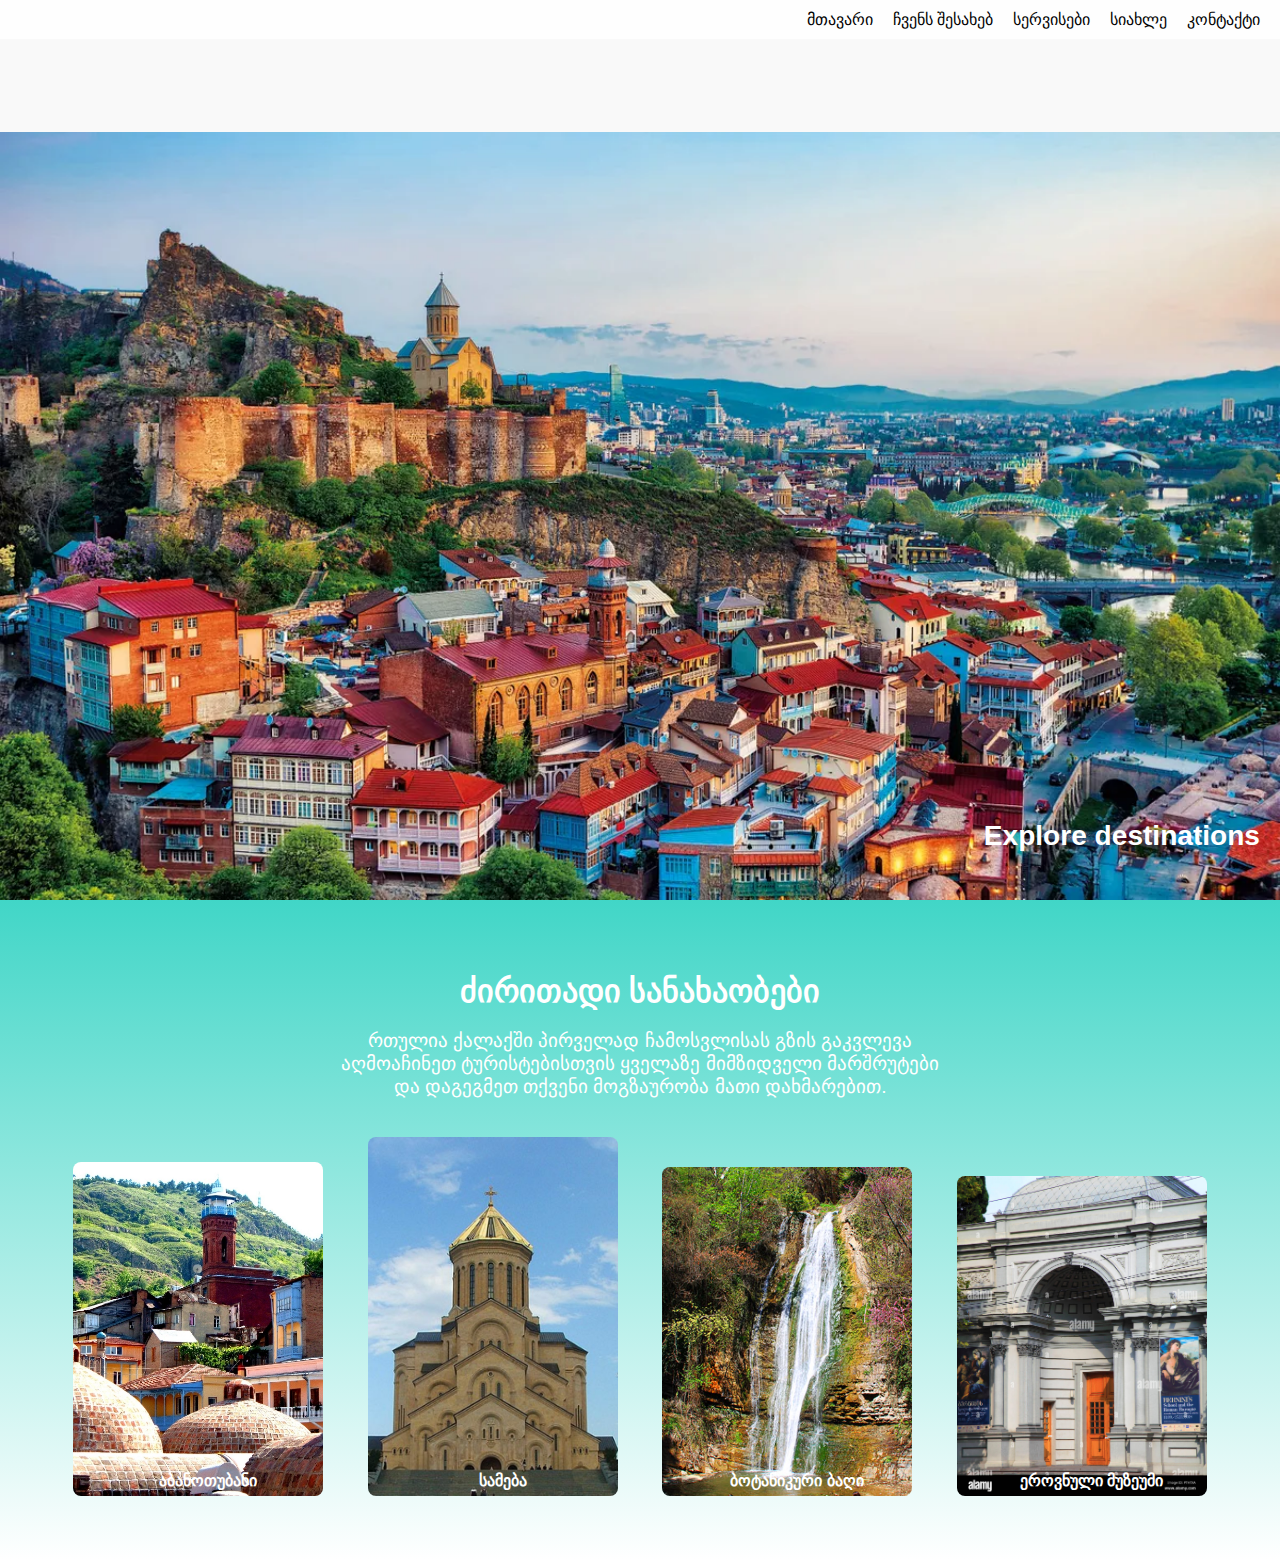
==== index.html @ 3de76269 "1" ====
<!DOCTYPE html>
<html lang="en">
<head>
    <meta charset="UTF-8">
    <meta name="viewport" content="width=device-width, initial-scale=1.0">
    <title>My Website</title>
    <link rel="stylesheet" href="styles/reset.css">
    <link rel="stylesheet" href="styles/style.css">
    <link rel="stylesheet" href="styles/media.css">
</head>
<body>
    <section class="hero">
        <nav>
            <a href="index.html">მთავარი</a>
            <a href="about.html">ჩვენს შესახებ</a>
            <a href="services.html">სერვისები</a>
            <a href="news.html">სიახლე</a>
            <a href="contact.html">კონტაქტი</a>
        </nav>
        <div class="hero-content">
            <h3>Explore destinations</h3>
        </div>
        <img src="images/tbilisi.webp" alt="Hero Image"> 
    </section>
    <section class="section-top-destinations">
        <div class="section-content">
            <h3>ძირითადი სანახაობები</h3>
            <p>რთულია ქალაქში პირველად ჩამოსვლისას გზის გაკვლევა <br>
            აღმოაჩინეთ ტურისტებისთვის ყველაზე მიმზიდველი მარშრუტები <br> 
            და დაგეგმეთ თქვენი მოგზაურობა მათი დახმარებით.</p>
            <div class="destination-box">
                <img src="images/dest1.webp" alt="Destination 1">
                <div class="destination-text">
                <p>აბანოთუბანი</p>
                </div>
            </div>
            <div class="destination-box">
                <img src="images/sameba.jpg" alt="Destination 2">
                <div class="destination-text">
                <p>სამება</p>
                </div> 
            </div>
            <div class="destination-box">
                <img src="images/bot.png" alt="Destination 3">
                <div class="destination-text">
                <p>ბოტანიკური ბაღი</p>
                </div>
            </div>
            <div class="destination-box">
                <img src="images/dest4.jpg" alt="Destination 4">
                <div class="destination-text">
                <p>ეროვნული მუზეუმი</p>
                </div>
            </div>
        </div>
    </section>

</body>
</html>
---- styles/style.css ----
body {
    margin: 0;
    font-family: "Arial", sans-serif;
}

.hero {
    position: relative;
    height: 100vh; 
    background-color: #f9f9f9; 
    display: flex;
    flex-direction: column;
    justify-content: flex-end; 
}

nav {
    background-color: rgba(255, 255, 255, 0.8); 
    padding: 10px;
    display: flex;
    justify-content: flex-end; 
    position: absolute;
    top: 0;
    right: 0;
    left: 0; 
}

nav a {
    color: #000000;
    text-decoration: none;
    margin: 0 10px;
}

nav a:hover {
    text-decoration: underline;
}


.hero-content {
    position: absolute;
    bottom: 20px; 
    right: 20px; 
    color: #FFFFFF; 
    font-size: 1.5rem; }

.hero img {
    width: 100%;
    height: auto;
    display: block;
    object-fit: cover;
}

.section-top-destinations {
    background-color:#41D6C7;
    background-image: linear-gradient(to bottom, #41D6C7, white);
    padding: 40px 20px;
    text-align: center;
}

.section-top-destinations h3 {
    font-size: 2rem;
    margin-bottom: 10px;
    color: #fff;
}

.section-top-destinations p {
    font-size: 1.2rem;
    color: #fff;
}

.destination-box {
    display: inline-block;
    margin: 20px;
    max-width: 250px;
    position: relative;
}

.destination-box img {
    width: 100%;
    height: auto;
    border-radius: 8px;
}

.destination-text {
    position: absolute;
    bottom: 0;
    left: 0;
    width: 100%;
    padding: 10px;
font-family:'Gill Sans', 'Gill Sans MT', Calibri, 'Trebuchet MS', sans-serif;
font-weight: 900;
}

.destination-text p {
    font-size: 1rem;
    color: #fff;
    margin: 0;
}
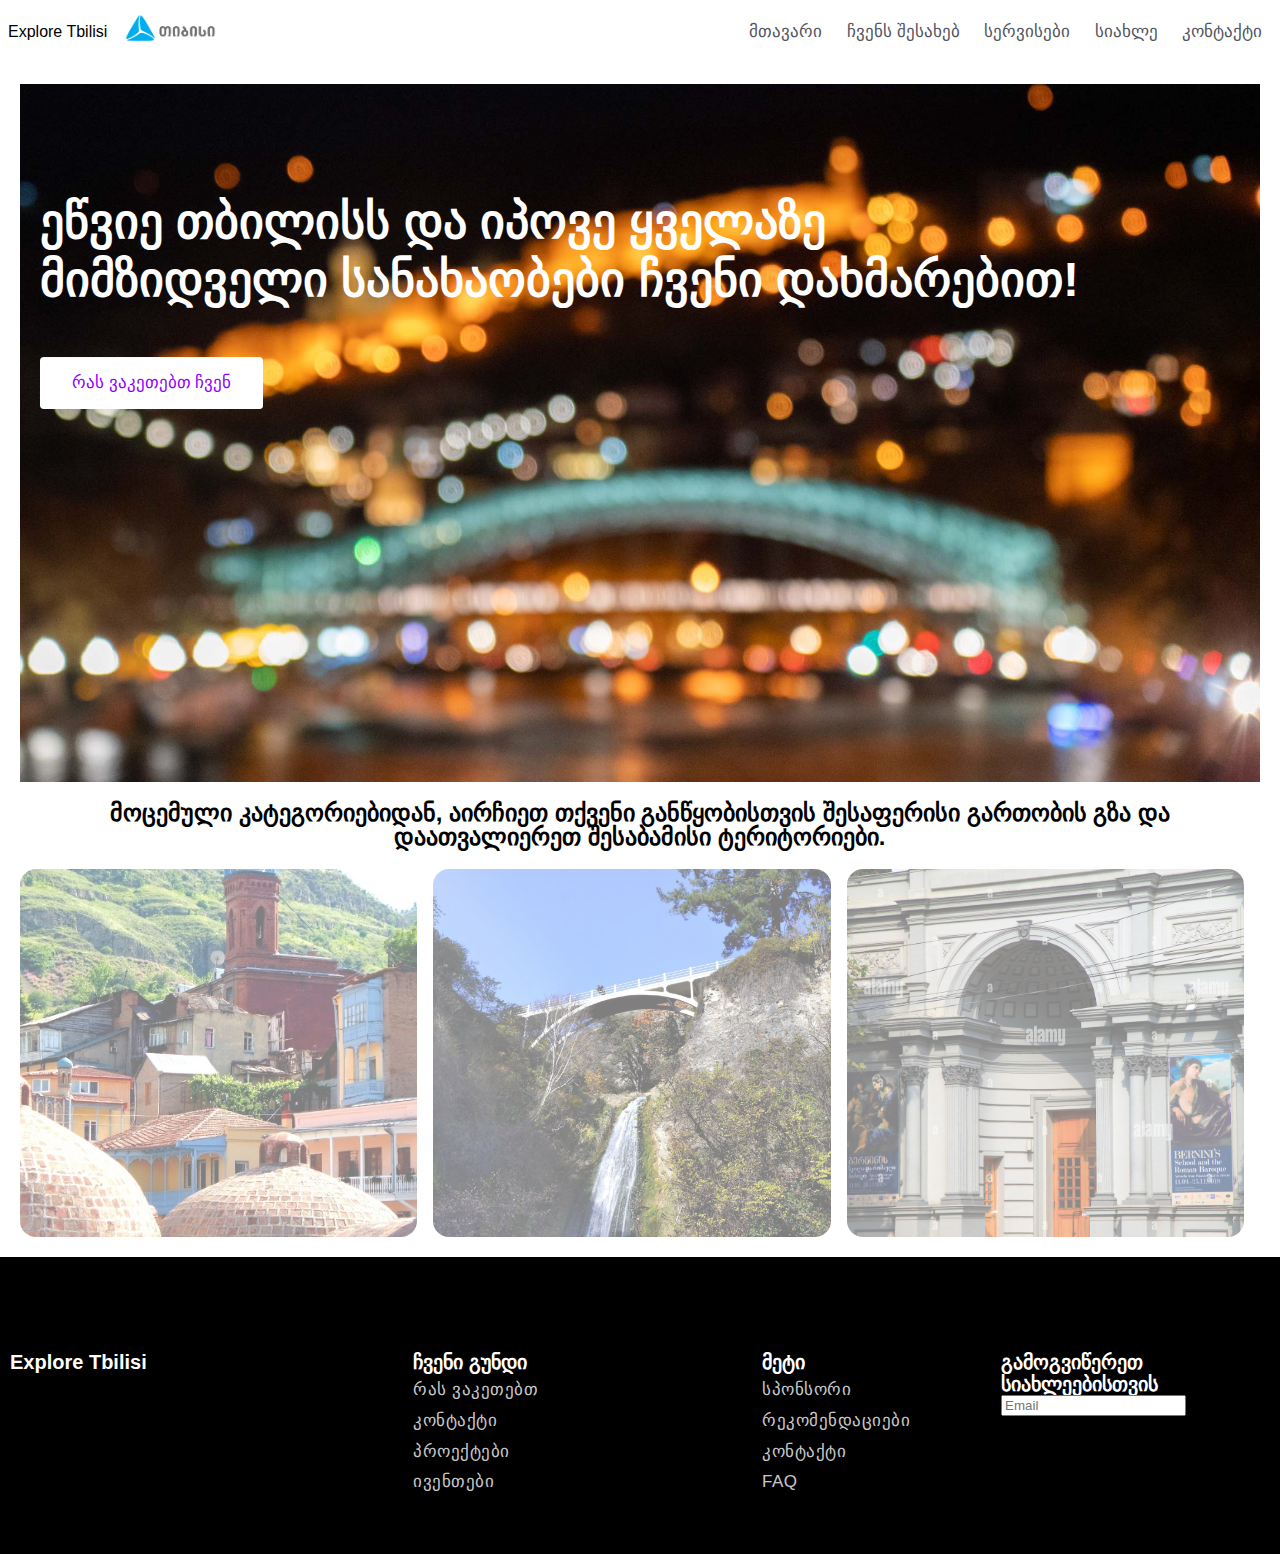
==== commit 27443a5a: "1" ====
--- a/index.html
+++ b/index.html
@@ -3,57 +3,87 @@
 <head>
     <meta charset="UTF-8">
     <meta name="viewport" content="width=device-width, initial-scale=1.0">
-    <title>My Website</title>
+    <title>Explore Tbilisi</title>
     <link rel="stylesheet" href="styles/reset.css">
+    <link rel="stylesheet" href="https://cdn.web-fonts.ge/fonts/bpg-nino-elite-cond/css/bpg-nino-elite-cond.min.css">
     <link rel="stylesheet" href="styles/style.css">
     <link rel="stylesheet" href="styles/media.css">
 </head>
 <body>
-    <section class="hero">
+    <header>
+        <div>
+          <p>Explore Tbilisi</p>
+          <a href="https://www.tbceducation.ge/"><img src="images/თიბისი.png"></a>
+        </div>
         <nav>
-            <a href="index.html">მთავარი</a>
+            <a href="index.html" id="home">მთავარი</a>
             <a href="about.html">ჩვენს შესახებ</a>
             <a href="services.html">სერვისები</a>
             <a href="news.html">სიახლე</a>
             <a href="contact.html">კონტაქტი</a>
         </nav>
-        <div class="hero-content">
-            <h3>Explore destinations</h3>
-        </div>
-        <img src="images/tbilisi.webp" alt="Hero Image"> 
-    </section>
-    <section class="section-top-destinations">
-        <div class="section-content">
-            <h3>ძირითადი სანახაობები</h3>
-            <p>რთულია ქალაქში პირველად ჩამოსვლისას გზის გაკვლევა <br>
-            აღმოაჩინეთ ტურისტებისთვის ყველაზე მიმზიდველი მარშრუტები <br> 
-            და დაგეგმეთ თქვენი მოგზაურობა მათი დახმარებით.</p>
-            <div class="destination-box">
-                <img src="images/dest1.webp" alt="Destination 1">
-                <div class="destination-text">
-                <p>აბანოთუბანი</p>
-                </div>
-            </div>
-            <div class="destination-box">
-                <img src="images/sameba.jpg" alt="Destination 2">
-                <div class="destination-text">
-                <p>სამება</p>
-                </div> 
-            </div>
-            <div class="destination-box">
-                <img src="images/bot.png" alt="Destination 3">
-                <div class="destination-text">
-                <p>ბოტანიკური ბაღი</p>
-                </div>
-            </div>
-            <div class="destination-box">
-                <img src="images/dest4.jpg" alt="Destination 4">
-                <div class="destination-text">
-                <p>ეროვნული მუზეუმი</p>
-                </div>
+    </header>
+
+    <main>
+        <div class="big-picture">
+            <img src="images/main.jpg" alt="Main Picture">
+            <div class="big-picture-text">
+                <h1>ეწვიე თბილისს და იპოვე ყველაზე <br>მიმზიდველი სანახაობები ჩვენი დახმარებით!</h1>
+                <p><a href="about.html" class="link">რას ვაკეთებთ ჩვენ</a></p>
+
             </div>
         </div>
-    </section>
+
+      <section class="categories">
+<h2>მოცემული კატეგორიებიდან, აირჩიეთ თქვენი განწყობისთვის
+  შესაფერისი გართობის გზა და დაათვალიერეთ შესაბამისი
+  ტერიტორიები.
+</h2>
+<div class="container1">
+  <div class="box1" style="background-image: url(images/dest1.webp);">
+    <!-- Optional content inside the first box -->
+  </div>
+  <div class="box1" style="background-image: url(images/dest3.jpg);">
+    <!-- Optional content inside the second box -->
+  </div>
+  <div class="box1" style="background-image: url(images/dest4.jpg);">
+    <!-- Optional content inside the third box -->
+  </div>
+</section>
+
+      </section>
+
+    </main>
+    <div class="footer-container">
+        <div class="w-row">
+          <div class="wcol4">
+            <h3 class="footer-failory-name">Explore Tbilisi</h3>
+          </div>
+          <div class="footer-column w-col w-col-8">
+            <div class="w-row">
+              <div class="w-col w-col-8">
+                <div class="w-row">
+                  <div class="w-col w-col-7 w-col-small-6 w-col-tiny-7">
+                    <h3 class="footer-titles">ჩვენი გუნდი</h3>
+                    <p class="footer-links"><a href="" target="_blank"><span class="footer-link">რას ვაკეთებთ<br></span></a><a href=""><span class="footer-link">კონტაქტი<br></span></a><a href=""><span class="footer-link">პროექტები</span></a><span><br></span><a href=""><span class="footer-link">ივენთები<br></span></a></p>
+                  </div>
+                  <div class="w-col w-col-5 w-col-small-6 w-col-tiny-5">
+                    <h3 class="footer-titles">მეტი</h3>
+                    <p class="footer-links"><a href=""><span class="footer-link">სპონსორი<br></span></a><a href=""><span class="footer-link">რეკომენდაციები<br></span></a><a href=""><span class="footer-link"></span></a><a href=""><span class="footer-link">კონტაქტი<br></span></a><a href=""><span class="footer-link">FAQ</span></a><strong><br></strong></p>
+                  </div>
+                </div>
+              </div>
+              
+              
+              <div class="column-center-mobile w-col w-col-4">
+                <h3 class="footer-titles">გამოგვიწერეთ სიახლეებისთვის</h3>
+                <input type="email" name="g-email" class="g-inp" id="g-email" placeholder='Email' />
+                <p class="footer-description">Email me at:</p>
+              </div>
+            </div>
+          </div>
+        </div>
+      </div>
 
 </body>
 </html>
--- a/styles/style.css
+++ b/styles/style.css
@@ -1,96 +1,433 @@
+
 body {
     margin: 0;
-    font-family: "Arial", sans-serif;
-}
-
-.hero {
-    position: relative;
-    height: 100vh; 
-    background-color: #f9f9f9; 
+    padding: 0;
+    font-family: Arial, sans-serif;
+}
+
+header {
+    background-color: #fff; 
+    color: #000; 
     display: flex;
-    flex-direction: column;
-    justify-content: flex-end; 
-}
-
-nav {
-    background-color: rgba(255, 255, 255, 0.8); 
-    padding: 10px;
-    display: flex;
-    justify-content: flex-end; 
-    position: absolute;
-    top: 0;
-    right: 0;
-    left: 0; 
+    justify-content: space-between;
+    align-items: center;
+    padding: 0.5rem;
+}
+header div {
+  display: flex;
+  align-items: center;
+}
+
+header p {
+  margin-right: 1rem;
+  font-family: 'Franklin Gothic Medium', 'Arial Narrow', Arial, sans-serif;
+}
+
+header img {
+  height: 2rem;
 }
 
 nav a {
-    color: #000000;
+    color: var(--secondary-text, #525560);
     text-decoration: none;
     margin: 0 10px;
 }
-
 nav a:hover {
-    text-decoration: underline;
-}
-
-
-.hero-content {
+    color:aquamarine;
+}
+
+main {
+    padding: 20px;
+    text-align: center;
+}
+
+.big-picture {
+    position: relative;
+    text-align: left;
+}
+.big-picture img {
+    max-width: 100%;
+    display: block;
+    
+}
+.big-picture-text {
     position: absolute;
-    bottom: 20px; 
-    right: 20px; 
-    color: #FFFFFF; 
-    font-size: 1.5rem; }
-
-.hero img {
+    top: 30%;
+    left: 20px;
+    transform: translateY(-50%);
+    color:#fff;
+}
+.big-picture-text h1 {
+    font-size: 48px;
+    font-style: normal;
+font-weight: 700;
+line-height: 120%;
+font-family: "BPG Nino Elite Cond", sans-serif;
+}
+
+.big-picture-text p {
+    color: var(--primary-text, #1D2130);
+text-align: right;
+font-size: 16px;
+    display: inline-flex;
+    padding: 16px 32px;
+    justify-content: center;
+    align-items: center;
+    gap: 10px;
+    border-radius: 4px;
+    background: #FFF;
+    backdrop-filter: blur(40px);
+}
+
+.container1 {
+  display: flex;
+}
+
+.box1 {
+  flex: 1;
+  height: 23rem;
+  background-size: cover;
+  background-position: center;
+  background-repeat: no-repeat;
+  border-radius: 1rem;
+opacity: 0.5;
+margin-right: 1rem;
+}
+
+.contacts {
+  display: grid;
+  grid-template-columns: 1fr 1fr;
+  gap: 20px; 
+  background: var(--off-white, #EBF0F9);
+  font-family: "BPG Nostalgia Bold", sans-serif;
+}
+
+
+
+.contact-form {
+    width: 55%;
+    margin: 0 auto; 
+}
+.form-row {
+    display: flex;
+    justify-content: space-between;
+    margin-bottom: 15px;
+    
+}
+.form-row .half {
+    width: 45%;
+}
+.form-row label {
+    font-weight: bold;
+    display: block;
+    margin-bottom: 5px;
+}
+.form-row input,
+.form-row textarea {
     width: 100%;
+    padding: 5px;
+}
+.form-row textarea {
+    resize: vertical;
+}
+button {
+    background: var(--green-primary, #70C174);
+backdrop-filter: blur(40px);
+    color: #fff;
+    border: none;
+    cursor: pointer;
+padding: 16px 32px;
+display: flex; /* This allows the justify-content property to work */
+justify-content: center;
+}
+
+button:hover {
+    background-color: #00cc66; 
+}
+
+
+  .footer-container {
+    box-sizing: border-box;
+    margin-left: auto;
+    margin-right: auto;
+    max-width: auto;
+    padding-bottom: 40px;
+    padding-top: 70px;
+    background-color: #000;
+  }
+  
+
+  div.w-row {
+    box-sizing: border-box;
+    margin-left: -10px;
+    margin-right: -10px;
+  }
+  
+  div.w-row:after {
+    clear: both;
+    content: " ";
+    display: table;
+    grid-column-end: 2;
+    grid-column-start: 1;
+    grid-row-end: 2;
+    grid-row-start: 1;
+  }
+  
+  div.w-row:before {
+    content: " ";
+    display: table;
+    grid-column-end: 2;
+    grid-column-start: 1;
+    grid-row-end: 2;
+    grid-row-start: 1;
+  }
+  
+  .wcol4 {
+    box-sizing: border-box;
+    float: left;
+    min-height: 1px;
+    padding-left: 10px;
+    padding-right: 10px;
+    position: relative;
+    width: 33.3333%;
+  }
+  
+
+  h3.footer-failory-name {
+    box-sizing: border-box;
+    color: #FFFFFF;
+    display: block;
+    font-family: Lato, sans-serif;
+    font-size: 20px;
+    font-weight: 900;
+    line-height: 1.1em;
+    margin-bottom: 10px;
+    margin-left: 10px;
+    margin-top: 24px;
+  }
+  
+
+  
+  div.footer-column.w-col.w-col-8 {
+    box-sizing: border-box;
+    float: left;
+    min-height: 1px;
+    padding-left: 10px;
+    padding-right: 10px;
+    position: relative;
+    width: 66.6667%;
+  }
+  
+  div.w-col.w-col-8 {
+    box-sizing: border-box;
+    float: left;
+    min-height: 1px;
+    padding-left: 0;
+    padding-right: 0;
+    position: relative;
+    width: 66.6667%;
+  }
+  
+  div.w-col.w-col-7.w-col-small-6.w-col-tiny-7 {
+    box-sizing: border-box;
+    float: left;
+    min-height: 1px;
+    padding-left: 0;
+    padding-right: 0;
+    position: relative;
+    width: 58.3333%;
+  }
+  
+  h3.footer-titles {
+    box-sizing: border-box;
+    color: #FFFFFF;
+    display: block;
+    font-family: Lato, sans-serif;
+    font-size: 20px;
+    font-weight: 900;
+    line-height: 1.1em;
+    margin-bottom: 0;
+    margin-left: 0;
+    margin-top: 24px;
+  }
+  
+  p.footer-links {
+    box-sizing: border-box;
+    color: rgba(255, 255, 255, 0.8);
+    display: block;
+    font-family: Lato, sans-serif;
+    font-size: 17px;
+    font-weight: 300;
+    letter-spacing: .5px;
+    line-height: 1.8em;
+    margin-bottom: 16px;
+    margin-top: 2px;
+  }
+  
+  a {
+    background-color: transparent;
+    box-sizing: border-box;
+    color: #FFFFFF;
+    font-family: Lato, sans-serif;
+    font-size: 17px;
+    font-weight: 400;
+    line-height: 1.2em;
+    text-decoration: none;
+  }
+
+  
+  span.footer-link {
+    box-sizing: border-box;
+    color: rgba(255, 255, 255, 0.8);
+    font-weight: 300;
+  }
+  
+
+  span {
+    box-sizing: border-box;
+  }
+  
+  strong {
+    box-sizing: border-box;
+    font-weight: 700;
+  }
+  
+  div.w-col.w-col-5.w-col-small-6.w-col-tiny-5 {
+    box-sizing: border-box;
+    float: left;
+    min-height: 1px;
+    padding-left: 0;
+    padding-right: 0;
+    position: relative;
+    width: 41%;
+  }
+  
+  strong.link-email-footer {
+    box-sizing: border-box;
+    font-weight: 700;
+  }
+
+  .about {
+    display: flex;
+    align-items: center; 
+}
+
+.text {
+    flex: 1;
+    padding: 20px;
+}
+
+.grid1 img {
+    max-width: 90%;
     height: auto;
-    display: block;
-    object-fit: cover;
-}
-
-.section-top-destinations {
-    background-color:#41D6C7;
-    background-image: linear-gradient(to bottom, #41D6C7, white);
-    padding: 40px 20px;
-    text-align: center;
-}
-
-.section-top-destinations h3 {
-    font-size: 2rem;
-    margin-bottom: 10px;
-    color: #fff;
-}
-
-.section-top-destinations p {
-    font-size: 1.2rem;
-    color: #fff;
-}
-
-.destination-box {
-    display: inline-block;
-    margin: 20px;
-    max-width: 250px;
-    position: relative;
-}
-
-.destination-box img {
-    width: 100%;
-    height: auto;
-    border-radius: 8px;
-}
-
-.destination-text {
-    position: absolute;
-    bottom: 0;
-    left: 0;
-    width: 100%;
-    padding: 10px;
-font-family:'Gill Sans', 'Gill Sans MT', Calibri, 'Trebuchet MS', sans-serif;
-font-weight: 900;
-}
-
-.destination-text p {
-    font-size: 1rem;
-    color: #fff;
-    margin: 0;
+    margin-right: 20%; 
+}
+
+.do {
+  margin: 20px;
+  background: var(--green-tertiary, #EFF7F2);
+}
+
+.grid-container {
+  display: grid;
+  grid-template-columns: repeat(3, 1fr);
+  grid-gap: 20px;
+}
+
+.grid-item {
+  background-color: #f2f2f2;
+  padding: 20px;
+  border-radius: 8px;
+}
+
+.grid-item p {
+  opacity: 0.699999988079071;
+  color: var(--primary-text, #1D2130);
+}
+
+h2 {
+  text-align: center;
+}
+
+#nw {
+  background: var(--green-tertiary, #EFF7F2);
+}
+
+
+.textbox1 {
+  display: flex;
+  flex-direction: column;
+  max-width: 25%;
+  background-color: #ffffff; 
+  padding: 20px; 
+  border-radius: 12px; 
+  margin-right: 10%;
+}
+
+.grid1 {
+  display: grid;
+  grid-template-columns: auto 1fr; 
+  align-items: center;
+
+}
+
+.grid1 p {
+  min-inline-size: 250px;
+  font-family: "ALK Rounded Nusx Med", sans-serif;
+}
+
+#newss {
+  display: grid;
+  grid-template-columns: repeat(auto-fit, minmax(250px, 1fr));
+  gap: 20px;
+  max-width: 1200px;
+  margin: 0 auto;
+  padding: 20px;
+}
+
+.grid2 {
+  text-align: center;
+  align-items: start; 
+}
+
+.grid2 img {
+  max-width: 100%;
+  height: 200px; 
+  object-fit: cover; 
+  margin-bottom: 10px;
+}
+
+.events {
+  text-align: center; 
+}
+
+.container {
+  display: flex;
+  justify-content: center;
+}
+
+.box {
+  background-color: #BEF3C0;
+  margin: 10px;
+  padding: 10px;
+  width: 30%; 
+  position:relative;
+}
+
+.date {
+  position: absolute;
+  top: 10px;
+  left: 10px;
+  background-color: #fff;
+  padding: 5px 10px;
+  border-radius: 5px;
+  font-weight: bold;
+}
+
+a.link {
+  color: rgb(144, 0, 255);
+  text-decoration: none; }
+
+a.link:hover {
+  text-decoration: underline; 
 }--- a/styles/media.css
+++ b/styles/media.css
@@ -0,0 +1,62 @@
+
+@media only screen and (max-width: 1023px) {
+    .contacts {
+        grid-template-columns: 1fr;
+    }
+
+    .contact-form {
+        width: 80%;
+    }
+}
+
+@media only screen and (max-width: 767px) {
+    .contacts {
+        grid-template-columns: 1fr;
+    }
+
+    .contact-form {
+        width: 90%;
+    }
+
+    .form-row {
+        flex-direction: column;
+    }
+
+    .form-row .half {
+        width: 100%;
+    }
+
+    .footer-column.w-col.w-col-8 {
+        width: 100%;
+    }
+
+    .wcol4 {
+        width: 100%;
+    }
+}
+
+@media only screen and (max-width: 479px) {
+    .contacts {
+        grid-template-columns: 1fr;
+    }
+
+    .contact-form {
+        width: 100%;
+    }
+
+    .form-row {
+        flex-direction: column;
+    }
+
+    .form-row .half {
+        width: 100%;
+    }
+
+    .footer-column.w-col.w-col-8 {
+        width: 100%;
+    }
+
+    .wcol4 {
+        width: 100%;
+    }
+}
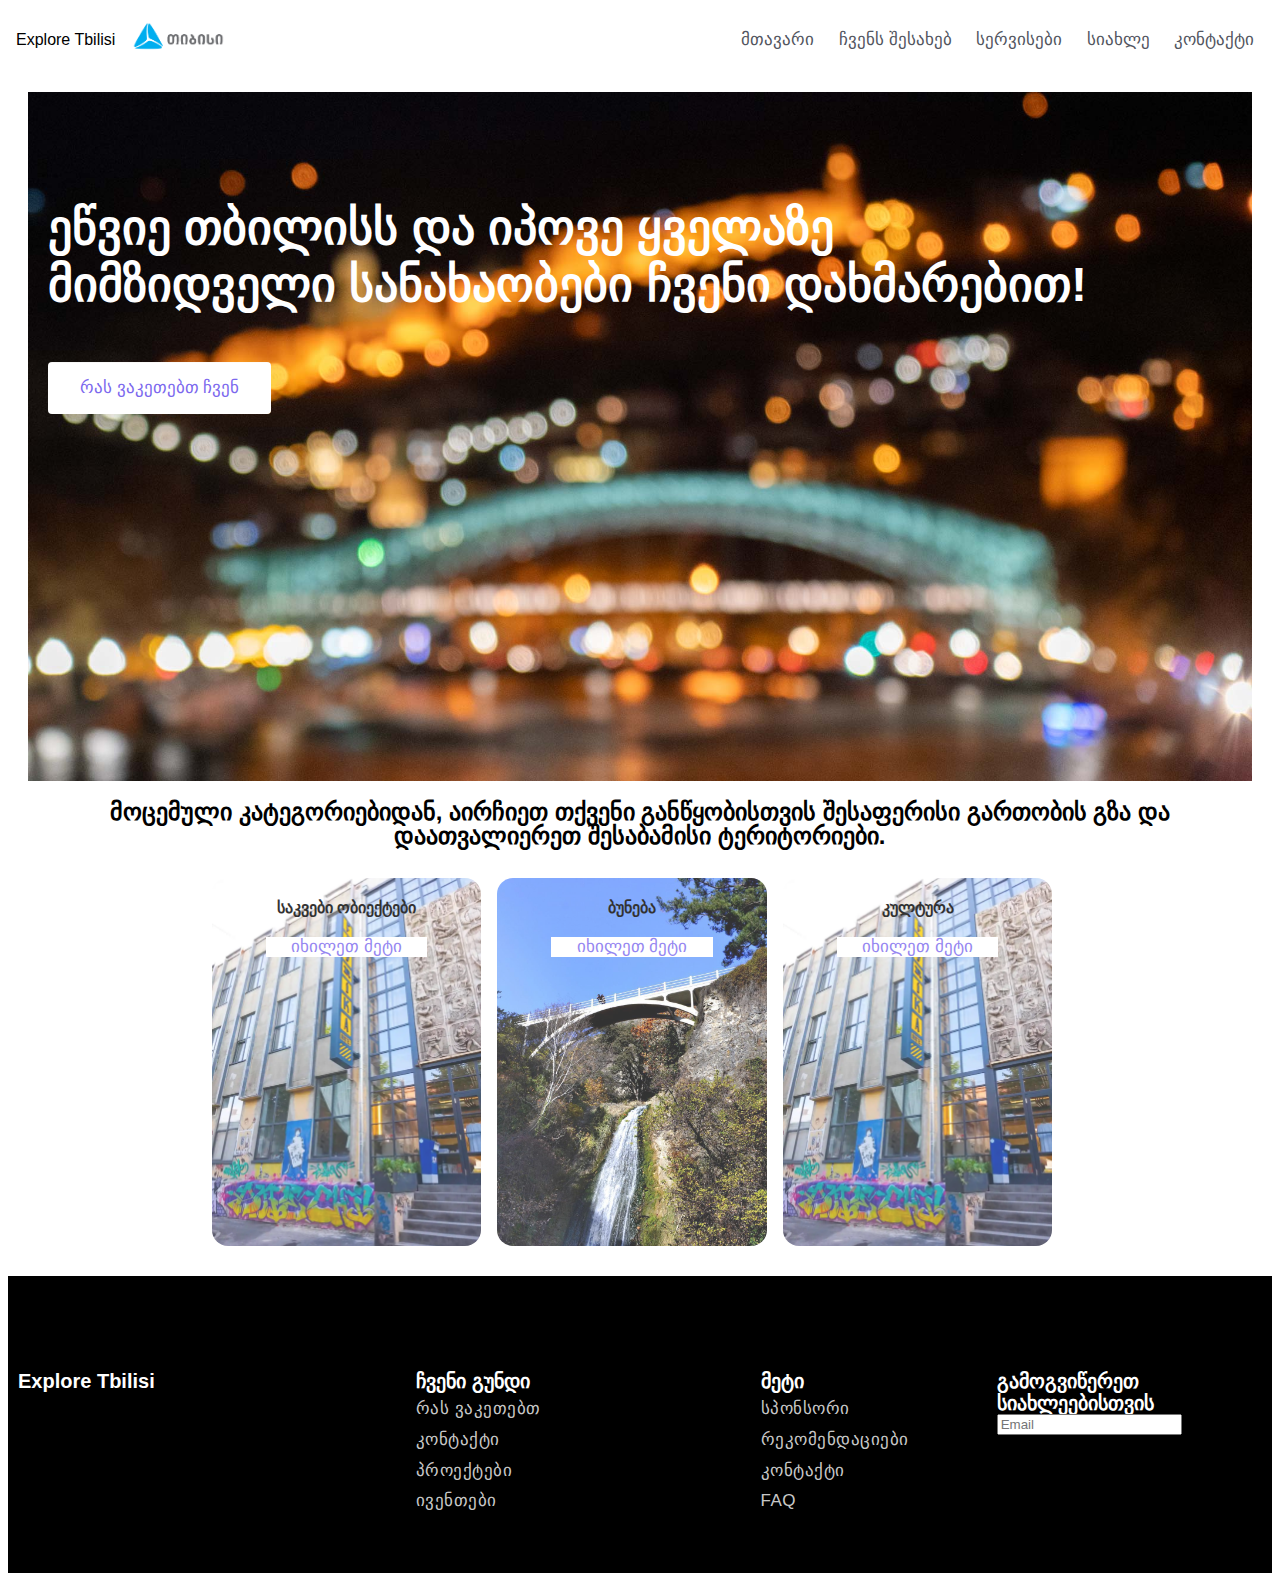
==== commit 7c3fe61a: "2" ====
--- a/index.html
+++ b/index.html
@@ -40,14 +40,17 @@
   ტერიტორიები.
 </h2>
 <div class="container1">
-  <div class="box1" style="background-image: url(images/dest1.webp);">
-    <!-- Optional content inside the first box -->
+  <div  class="box1" style="background-image: url(images/nat2.webp);">
+    <h4>საკვები ობიექტები</h4>
+    <p style="background-color: white;max-width: 60%;margin: auto;"><a href="services.html" class="link">იხილეთ მეტი</a></p>
   </div>
   <div class="box1" style="background-image: url(images/dest3.jpg);">
-    <!-- Optional content inside the second box -->
+    <h4>ბუნება</h4>
+    <p style="background-color: white; max-width: 60%;margin: auto;"><a href="services.html" class="link">იხილეთ მეტი</a></p>
   </div>
-  <div class="box1" style="background-image: url(images/dest4.jpg);">
-    <!-- Optional content inside the third box -->
+  <div class="box1" style="background-image: url(images/nat2.webp);">
+    <h4>კულტურა</h4>
+    <p style="background-color: white;max-width: 60%;margin: auto;"><a href="services.html" class="link">იხილეთ მეტი</a></p>
   </div>
 </section>
 
--- a/styles/style.css
+++ b/styles/style.css
@@ -1,8 +1,10 @@
 
 body {
-    margin: 0;
-    padding: 0;
+    margin: 2;
+    padding: 2;
     font-family: Arial, sans-serif;
+    justify-content: center;
+    align-items: center;
 }
 
 header {
@@ -44,10 +46,12 @@
 .big-picture {
     position: relative;
     text-align: left;
+ 
 }
 .big-picture img {
     max-width: 100%;
     display: block;
+    /* height:40rem; */
     
 }
 .big-picture-text {
@@ -79,8 +83,104 @@
     backdrop-filter: blur(40px);
 }
 
+.team {
+  margin: 0;
+  padding: 0;
+  display: flex;
+  justify-content: center;
+  align-items: center; 
+  height: 100vh; 
+}
+
+        .picture-container {
+            width: 80%;
+            max-width: 1000px;
+            position: relative;
+          left: 15%;
+           border-radius: 1.5%;
+           opacity: 0.5;
+            overflow: hidden;          
+            display: flex;
+            justify-content: center;
+            height: 40vh;
+            
+        }
+        
+        .picture {
+            width: 100%;
+            height: 100%;
+            object-fit: cover;
+        }
+        
+        .text-container {
+            position: absolute;
+            top: 50%;
+            left: 50%;
+            transform: translate(-50%, -50%);
+            text-align: center;
+        }
+        
+        .text-container h1 {
+            font-size: 2.5vw;
+            color: #fff;
+            text-shadow: 0.5vw 0.5vw 1vw rgba(0, 0, 0, 0.6);
+        }
+
+        .button1 {
+            margin-top: 2%;
+            padding: 1.5% 3%;
+            font-size: 1.5vw;
+            background-color: #007bff;
+            color: #fff;
+            border: none;
+            border-radius: 1vw;
+            cursor: pointer;
+        }
+
+        .button1:hover {
+            background-color: #0056b3;
+        }
+
+        .card-container {
+          display: flex;
+          flex-wrap: wrap;
+        }
+    
+        .card {
+          width: 18%; 
+          margin: 2%;
+          border: 1px solid #ccc;
+          box-shadow: 0 2px 4px rgba(0, 0, 0, 0.1);
+          border-radius: 5px;
+          overflow: hidden;
+        }
+    
+        .card img {
+          width: 100%;
+          height: auto;
+          display: block;
+        }
+    
+        .card-content {
+          padding: 10px;
+        }
+    
+        .card-title {
+          font-size: 14px;
+          font-weight: bold;
+          margin: 5px 0;
+        }
+    
+        .card-description {
+          font-size: 12px;
+          color: #666;
+        }
+
 .container1 {
   display: flex;
+  max-width: 70%;
+  margin: auto;
+  padding: 10px;
 }
 
 .box1 {
@@ -90,8 +190,9 @@
   background-position: center;
   background-repeat: no-repeat;
   border-radius: 1rem;
-opacity: 0.5;
 margin-right: 1rem;
+opacity: 0.8;
+
 }
 
 .contacts {
@@ -344,7 +445,6 @@
   opacity: 0.699999988079071;
   color: var(--primary-text, #1D2130);
 }
-
 h2 {
   text-align: center;
 }
@@ -425,7 +525,7 @@
 }
 
 a.link {
-  color: rgb(144, 0, 255);
+  color:	#7B68EE;
   text-decoration: none; }
 
 a.link:hover {
--- a/styles/media.css
+++ b/styles/media.css
@@ -1,62 +1,29 @@
 
-@media only screen and (max-width: 1023px) {
+@media (min-width: 1024px) {
     .contacts {
-        grid-template-columns: 1fr;
+      grid-template-columns: 1fr 1fr 1fr;
     }
-
     .contact-form {
-        width: 80%;
+      width: 35%;
     }
-}
-
-@media only screen and (max-width: 767px) {
+  }
+  
+  @media (min-width: 768px) and (max-width: 1023px) {
     .contacts {
-        grid-template-columns: 1fr;
+      grid-template-columns: 1fr 1fr;
     }
-
     .contact-form {
-        width: 90%;
+      width: 45%;
     }
-
-    .form-row {
-        flex-direction: column;
+  }
+  
+  
+  @media (max-width: 767px) {
+    .contacts {
+      grid-template-columns: 1fr;
     }
-
-    .form-row .half {
-        width: 100%;
+    .contact-form {
+      width: 75%;
     }
-
-    .footer-column.w-col.w-col-8 {
-        width: 100%;
-    }
-
-    .wcol4 {
-        width: 100%;
-    }
-}
-
-@media only screen and (max-width: 479px) {
-    .contacts {
-        grid-template-columns: 1fr;
-    }
-
-    .contact-form {
-        width: 100%;
-    }
-
-    .form-row {
-        flex-direction: column;
-    }
-
-    .form-row .half {
-        width: 100%;
-    }
-
-    .footer-column.w-col.w-col-8 {
-        width: 100%;
-    }
-
-    .wcol4 {
-        width: 100%;
-    }
-}
+  }
+  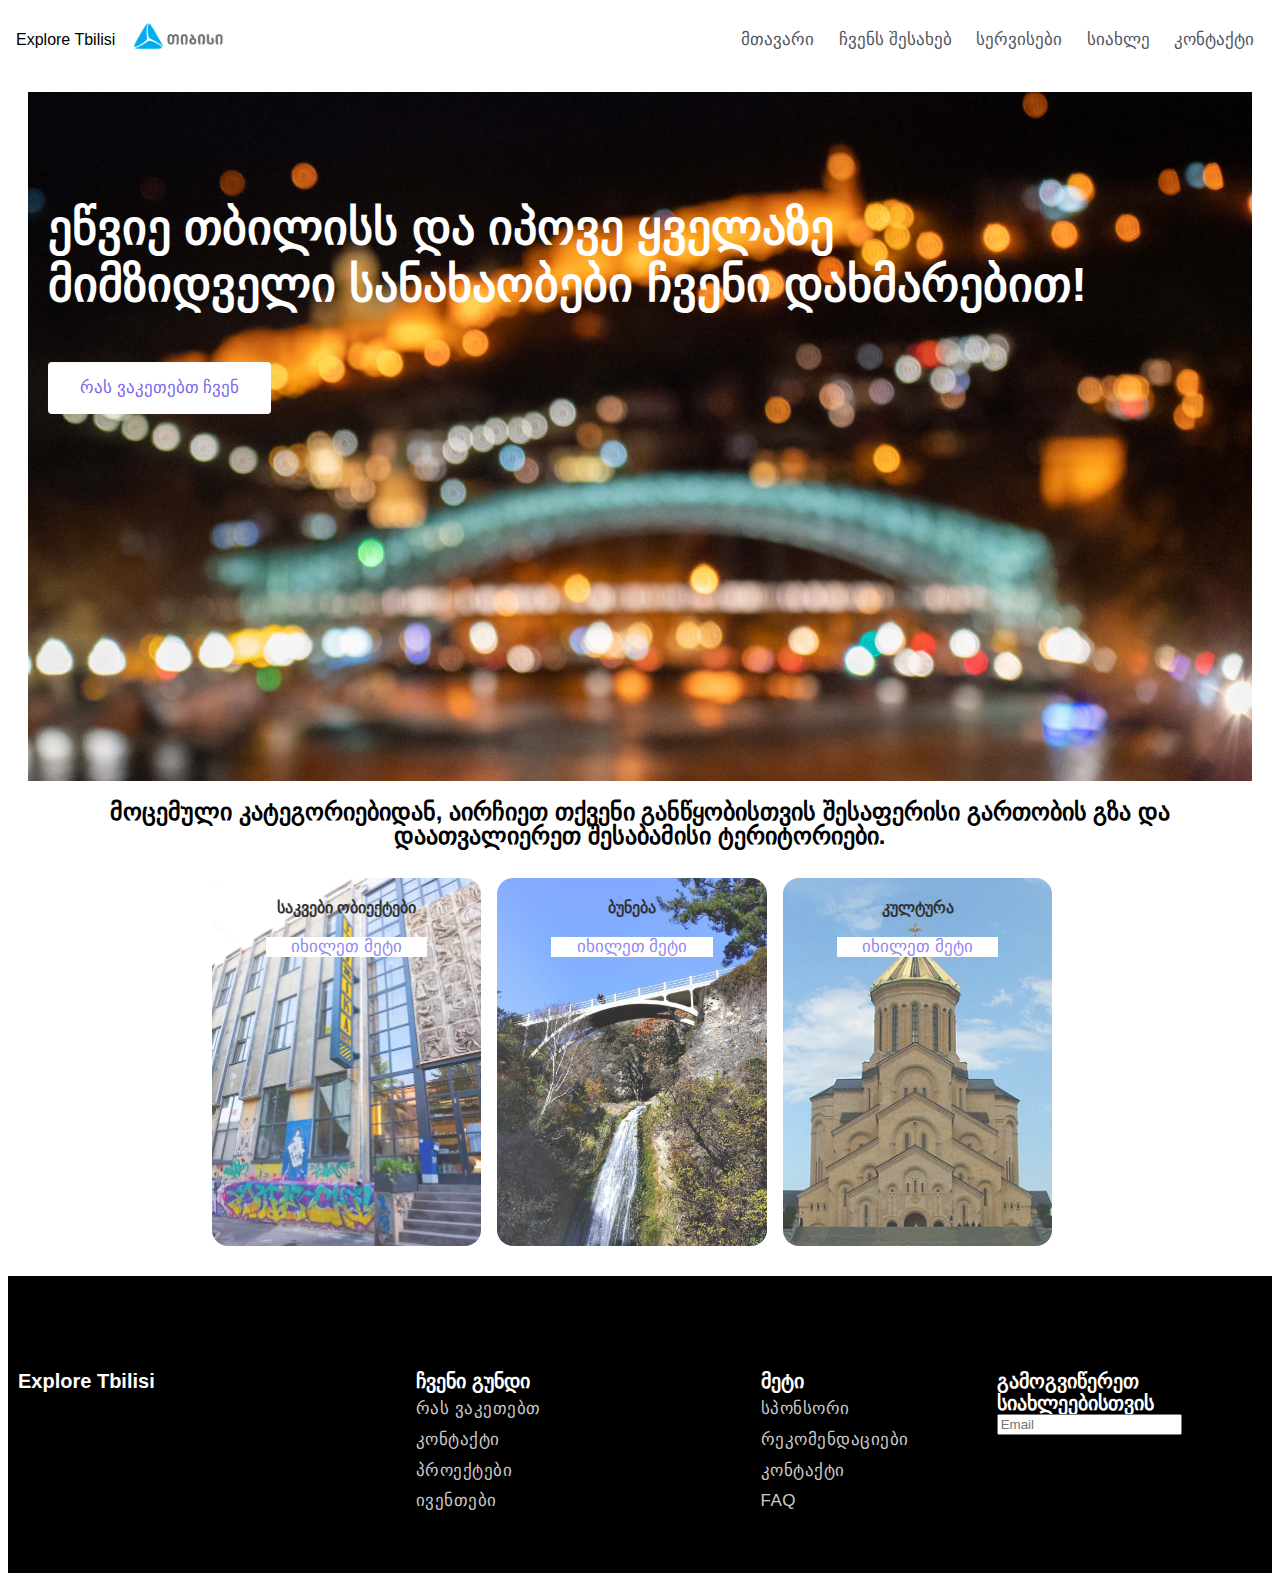
==== commit 8ab52279: "3" ====
--- a/index.html
+++ b/index.html
@@ -1,5 +1,5 @@
 <!DOCTYPE html>
-<html lang="en">
+<html llang="ka">
 <head>
     <meta charset="UTF-8">
     <meta name="viewport" content="width=device-width, initial-scale=1.0">
@@ -13,7 +13,7 @@
     <header>
         <div>
           <p>Explore Tbilisi</p>
-          <a href="https://www.tbceducation.ge/"><img src="images/თიბისი.png"></a>
+          <a href="https://www.tbceducation.ge/"><img src="images/თიბისი.png" alt="tbceducation"></a>
         </div>
         <nav>
             <a href="index.html" id="home">მთავარი</a>
@@ -23,6 +23,7 @@
             <a href="contact.html">კონტაქტი</a>
         </nav>
     </header>
+    
 
     <main>
         <div class="big-picture">
@@ -48,13 +49,11 @@
     <h4>ბუნება</h4>
     <p style="background-color: white; max-width: 60%;margin: auto;"><a href="services.html" class="link">იხილეთ მეტი</a></p>
   </div>
-  <div class="box1" style="background-image: url(images/nat2.webp);">
+  <div class="box1" style="background-image: url(images/sameba.jpg);">
     <h4>კულტურა</h4>
     <p style="background-color: white;max-width: 60%;margin: auto;"><a href="services.html" class="link">იხილეთ მეტი</a></p>
-  </div>
+  </div> </div>
 </section>
-
-      </section>
 
     </main>
     <div class="footer-container">
--- a/styles/media.css
+++ b/styles/media.css
@@ -26,4 +26,86 @@
       width: 75%;
     }
   }
-  +  
+@media (max-width: 450px) {
+    header div {
+        display: flex;
+        flex-direction: column;
+        align-items: center;
+    }
+
+    header div p {
+        margin-bottom: 10px;
+    }
+}
+
+@media (min-width: 451px) and (max-width: 768px) {
+    header div {
+        display: flex;
+        flex-direction: row;
+        justify-content: space-between;
+        align-items: center;
+    }
+
+    header div p {
+        margin-bottom: 0;
+    }
+
+    header nav {
+        flex-direction: column;
+    }
+}
+
+/* Responsive styles */
+
+/* Mobile devices */
+@media (max-width: 450px) {
+  .about {
+    flex-direction: column;
+    text-align: center;
+  }
+
+  .textbox1 {
+    max-width: 100%;
+    margin-right: 0;
+  }
+
+  .grid1 {
+    grid-template-columns: 1fr;
+    justify-items: center;
+    margin-bottom: 20px;
+  }
+
+  .grid1 img {
+    margin-right: 0;
+  }
+
+  #newss {
+    grid-template-columns: 1fr;
+  }
+
+  .grid2 {
+    grid-template-columns: 1fr;
+    align-items: center;
+    text-align: center;
+  }
+
+  .box {
+    width: 100%;
+  }
+
+}
+
+@media (min-width: 451px) and (max-width: 768px) {
+  .grid1 {
+    grid-template-columns: repeat(2, 1fr);
+  }
+}
+
+
+@media (min-width: 769px) and (max-width: 1080px) {
+  .grid1 {
+    grid-template-columns: repeat(3, 1fr);
+  }
+}
+
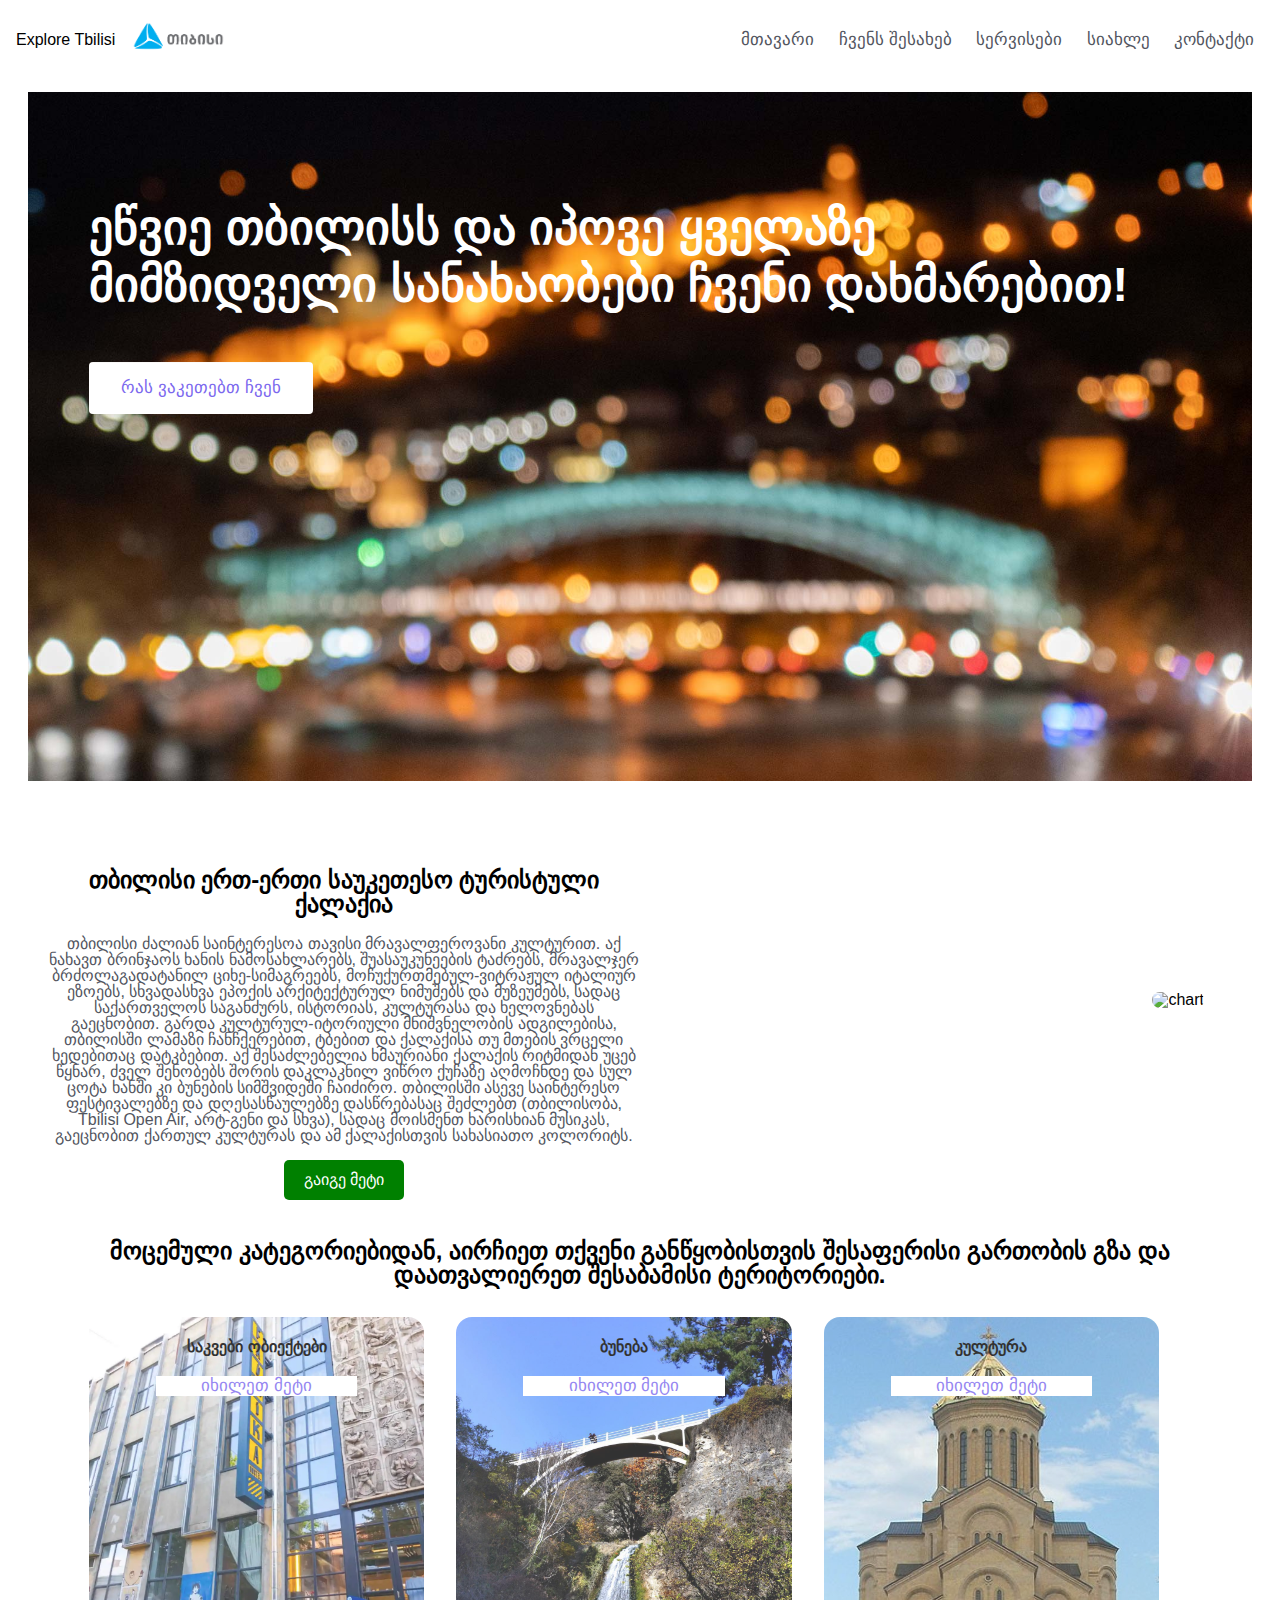
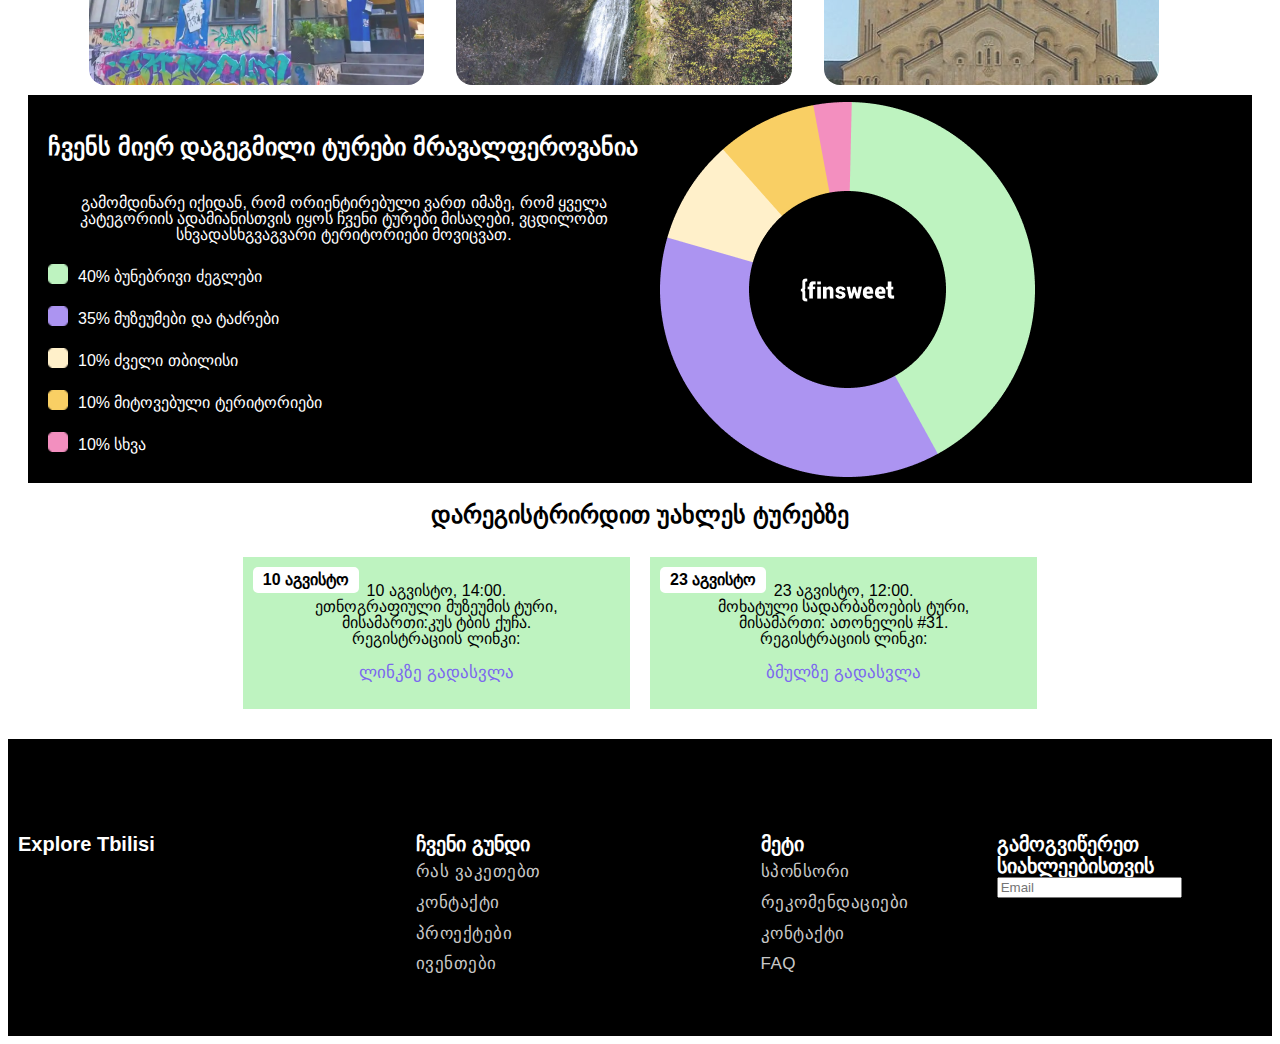
==== commit 166c80e4: "4" ====
--- a/index.html
+++ b/index.html
@@ -1,5 +1,5 @@
 <!DOCTYPE html>
-<html llang="ka">
+<html lang="ka">
 <head>
     <meta charset="UTF-8">
     <meta name="viewport" content="width=device-width, initial-scale=1.0">
@@ -34,6 +34,18 @@
 
             </div>
         </div>
+        <section class="content">
+          <div class="left-content">
+            <h2>თბილისი ერთ-ერთი საუკეთესო ტურისტული ქალაქია</h2>
+            <p>თბილისი ძალიან საინტერესოა თავისი მრავალფეროვანი კულტურით. აქ ნახავთ ბრინჯაოს ხანის ნამოსახლარებს, შუასაუკუნეების ტაძრებს, მრავალჯერ ბრძოლაგადატანილ ციხე-სიმაგრეებს, მოჩუქურთმებულ-ვიტრაჟულ იტალიურ ეზოებს, სხვადასხვა ეპოქის არქიტექტურულ ნიმუშებს და მუზეუმებს, სადაც საქართველოს საგანძურს, ისტორიას, კულტურასა და ხელოვნებას გაეცნობით. გარდა კულტურულ-იტორიული მნიშვნელობის ადგილებისა, თბილისში ლამაზი ჩანჩქერებით, ტბებით და ქალაქისა თუ მთების ვრცელი ხედებითაც დატკბებით. აქ შესაძლებელია ხმაურიანი ქალაქის რიტმიდან უცებ წყნარ, ძველ შენობებს შორის დაკლაკნილ ვიწრო ქუჩაზე აღმოჩნდე და სულ ცოტა ხანში კი ბუნების სიმშვიდეში ჩაიძირო. თბილისში ასევე საინტერესო ფესტივალებზე და დღესასწაულებზე დასწრებასაც შეძლებთ (თბილისობა, Tbilisi Open Air, არტ-გენი და სხვა), სადაც მოისმენთ ხარისხიან მუსიკას, გაეცნობით ქართულ კულტურას და ამ ქალაქისთვის სახასიათო კოლორიტს.
+            </p>
+            <a href="services.html" class="green-button">გაიგე მეტი</a>
+          </div>
+          <div class="right-content">
+            <img src="images/img.jpg" alt="chart" class="image-1">
+          </div>
+        </section>
+        
 
       <section class="categories">
 <h2>მოცემული კატეგორიებიდან, აირჩიეთ თქვენი განწყობისთვის
@@ -53,6 +65,45 @@
     <h4>კულტურა</h4>
     <p style="background-color: white;max-width: 60%;margin: auto;"><a href="services.html" class="link">იხილეთ მეტი</a></p>
   </div> </div>
+</section>
+
+<div class="chart-container">
+  <div class="chart">
+    <h2>ჩვენს მიერ დაგეგმილი ტურები მრავალფეროვანია</h2>
+    <p>გამომდინარე იქიდან, რომ ორიენტირებული ვართ იმაზე, რომ ყველა კატეგორიის
+      ადამიანისთვის იყოს ჩვენი ტურები მისაღები, ვცდილობთ სხვადასხგვაგვარი ტერიტორიები მოვიცვათ.</p>
+    <div class="perc"> <img src="images/rect.png" alt="rectangle" class="rect"> <p>40% ბუნებრივი ძეგლები</p></div>
+    <div class="perc"> <img src="images/rect1.png" alt="rectangle" class="rect"><p>35% მუზეუმები და ტაძრები</p></div>
+    <div class="perc"> <img src="images/rect2.png" alt="rectangle" class="rect"><p>10% ძველი თბილისი</p></div>
+    <div class="perc"> <img src="images/rect3.png" alt="rectangle" class="rect"><p>10% მიტოვებული ტერიტორიები</p></div>
+    <div class="perc"> <img src="images/rect4.png" alt="rectangle" class="rect"><p>10% სხვა</p></div>
+  </div>
+  <div class="chart-img-container">
+    <img src="images/Chart.png" alt="chart" class="chart-img">
+  </div>
+</div>
+
+<section class="events">
+  <h2>დარეგისტრირდით უახლეს ტურებზე</h2>
+  <div class="container">
+    <div class="box">
+      <div class="date">10 აგვისტო</div>
+      <p>10 აგვისტო, 14:00. <br>
+      ეთნოგრაფიული მუზეუმის ტური,<br>
+      მისამართი:კუს ტბის ქუჩა.<br>
+      რეგისტრაციის ლინკი: <br>
+      <p><a href="contact.html" class="link">ლინკზე გადასვლა</a></p>
+
+    </div>
+    <div class="box">
+      <div class="date">23 აგვისტო</div>
+      <p>23 აგვისტო, 12:00. <br>
+      მოხატული სადარბაზოების ტური, <br>
+      მისამართი: ათონელის #31.<br>
+    რეგისტრაციის ლინკი: 
+    <p><a href="contact.html" class="link">ბმულზე გადასვლა</a></p>
+    </div>
+  </div>
 </section>
 
     </main>
@@ -79,7 +130,7 @@
               
               <div class="column-center-mobile w-col w-col-4">
                 <h3 class="footer-titles">გამოგვიწერეთ სიახლეებისთვის</h3>
-                <input type="email" name="g-email" class="g-inp" id="g-email" placeholder='Email' />
+                <input type="email" name="g-email" class="g-inp" id="g-email" placeholder='Email'>
                 <p class="footer-description">Email me at:</p>
               </div>
             </div>
--- a/styles/style.css
+++ b/styles/style.css
@@ -82,7 +82,107 @@
     background: #FFF;
     backdrop-filter: blur(40px);
 }
-
+.chart-container {
+    display: flex;
+    justify-content: center;
+    align-items: center;
+    max-height: 30rem;
+    background-color: #000;
+    color: #fff;
+  }
+  
+  .chart {
+    display: flex;
+    flex-direction: column;
+    align-items: flex-start;
+    padding: 20px;
+    width: 50%;
+  }
+  
+  .chart h2 {
+    font-size: 24px;
+    margin-bottom: 20px;
+  }
+  
+  .chart p {
+    margin-bottom: 10px;
+  }
+  
+  .perc {
+    display: flex;
+    align-items: center;
+  }
+  
+  .rect {
+    width: 20px;
+    height: 20px;
+    margin-right: 10px;
+  }
+  
+  .chart img {
+    max-width: 100%;
+  }
+  
+  .chart-img-container {
+    width: 50%;
+  }
+  
+  .chart-img-container img {
+    max-width: 100%;
+    display: block;
+  }
+
+  .content {
+    display: flex;
+    flex-direction: row;
+  }
+  
+  .left-content {
+    flex: 1;
+    padding: 20px;
+    margin-top:3rem;
+  
+  }
+
+  .left-content p 
+{
+    color: #525560;
+}
+
+  
+  .right-content {
+    flex: 1;
+    display: flex;
+    justify-content: flex-end;
+    align-items: center;
+  }
+  
+  .image-1 {
+    margin-top:3rem;
+    margin-bottom:3rem;
+    max-width: 35%; 
+    height: auto;
+    margin-right: 10rem;
+    border-radius: 12px;
+  }
+  
+.green-button {
+  display: inline-block;
+  background-color: green;
+  color: white;
+  padding: 10px 20px;
+  border: none;
+  border-radius: 5px;
+  font-size: 16px;
+  text-decoration: none;
+  cursor: pointer;
+}
+
+.green-button:hover {
+  background-color: darkgreen;
+}
+
+  
 .team {
   margin: 0;
   padding: 0;
@@ -238,7 +338,7 @@
     border: none;
     cursor: pointer;
 padding: 16px 32px;
-display: flex; /* This allows the justify-content property to work */
+display: flex; 
 justify-content: center;
 }
 
@@ -530,4 +630,5 @@
 
 a.link:hover {
   text-decoration: underline; 
-}+}
+
--- a/styles/media.css
+++ b/styles/media.css
@@ -1,3 +1,53 @@
+
+@media (max-width: 1024px) {
+  nav li {
+      margin-right: 0.5rem;
+  }
+}
+
+
+@media (max-width: 768px) {
+  nav {
+      display: block;
+  }
+
+  nav ul {
+      justify-content: center;
+  }
+
+  nav li {
+      margin: 0.5rem;
+  }
+
+  main {
+      padding: 1rem;
+  }
+
+  section h1,
+  section h2 {
+      font-size: 1.5rem;
+  }
+}
+
+
+@media (max-width: 480px) {
+  nav {
+      text-align: center;
+  }
+
+  nav li {
+      margin: 0.5rem;
+  }
+
+  main {
+      padding: 0.5rem;
+  }
+
+  section h1,
+  section h2 {
+      font-size: 1.2rem;
+  }
+}
 
 @media (min-width: 1024px) {
     .contacts {
@@ -26,7 +76,7 @@
       width: 75%;
     }
   }
-  
+/*   
 @media (max-width: 450px) {
     header div {
         display: flex;
@@ -54,11 +104,10 @@
     header nav {
         flex-direction: column;
     }
-}
+} */
 
 /* Responsive styles */
 
-/* Mobile devices */
 @media (max-width: 450px) {
   .about {
     flex-direction: column;
@@ -109,3 +158,99 @@
   }
 }
 
+@media screen and (max-width: 450px) {
+  .grid-container {
+      grid-template-columns: 1fr;
+  }
+}
+
+@media screen and (max-width: 768px) {
+  .grid-container {
+      grid-template-columns: 1fr 1fr;
+  }
+}
+
+@media screen and (max-width: 1024px) {
+  .grid-container {
+      grid-template-columns: repeat(2, 1fr);
+  }
+}
+
+@media screen and (min-width: 1024px) {
+  .big-picture-text {
+    left: 5%;
+  }
+
+  .image-1 {
+    margin-right: 3rem;
+  }
+
+  .container1 {
+    max-width: 90%;
+  }
+
+  .box1 {
+    flex: 1;
+    height: 23rem;
+    margin-right: 2rem;
+  }
+}
+
+@media screen and (min-width: 768px) and (max-width: 1023px) {
+
+  .big-picture-text {
+    left: 10%;
+  }
+
+  .image-1 {
+    margin-right: 2rem;
+  }
+
+  .container1 {
+    max-width: 80%;
+  }
+
+  .box1 {
+    flex: 1;
+    height: 20rem;
+    margin-right: 1rem;
+  }
+}
+
+
+@media screen and (max-width: 767px) {
+  .big-picture-text {
+    left: 5%;
+  }
+
+  .image-1 {
+    margin-right: 0;
+  }
+
+  .content {
+    flex-direction: column;
+  }
+
+  .left-content, .right-content {
+    padding: 10px;
+  }
+
+  .image-1 {
+    margin-top: 2rem;
+    margin-bottom: 2rem;
+    max-width: 100%;
+    height: auto;
+    margin-right: 0;
+  }
+
+  .container1 {
+    max-width: 100%;
+    flex-direction: column;
+  }
+
+  .box1 {
+    flex: 1;
+    height: 15rem;
+    margin: 10px 0;
+  }
+}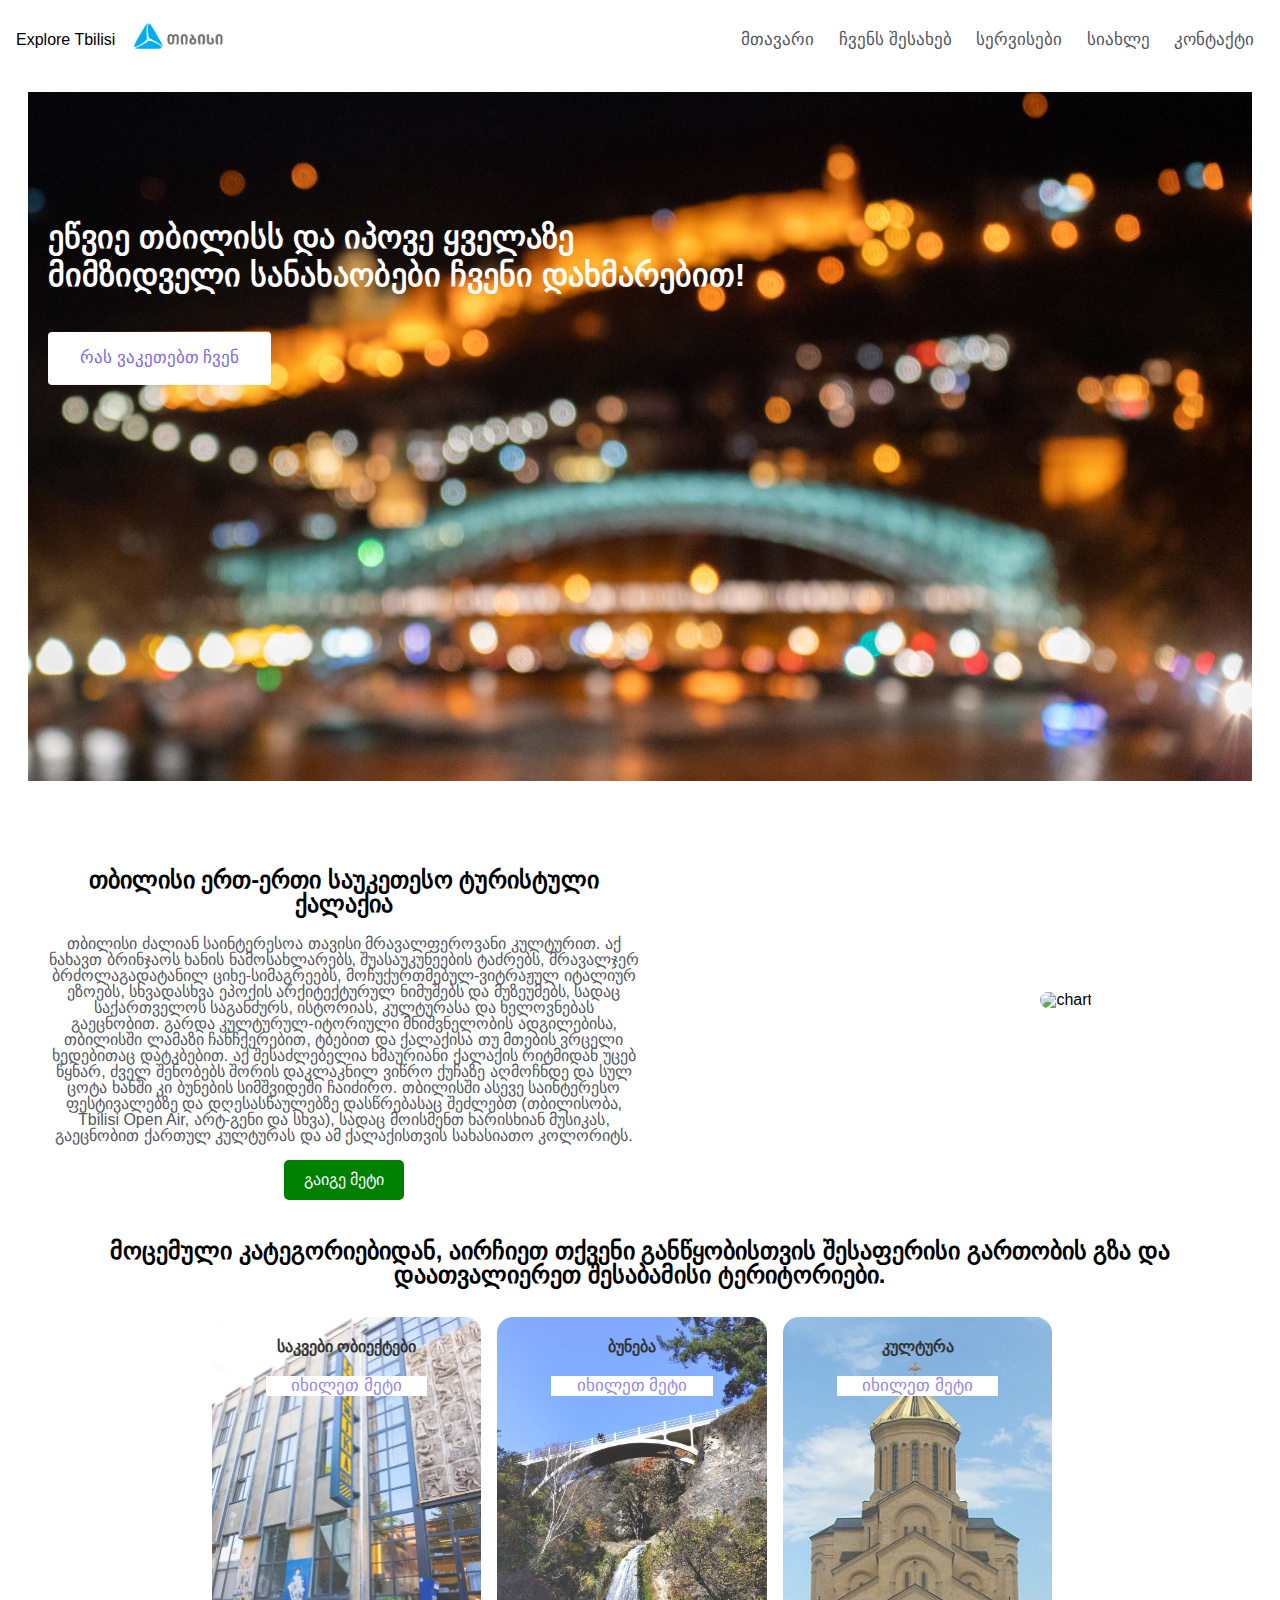
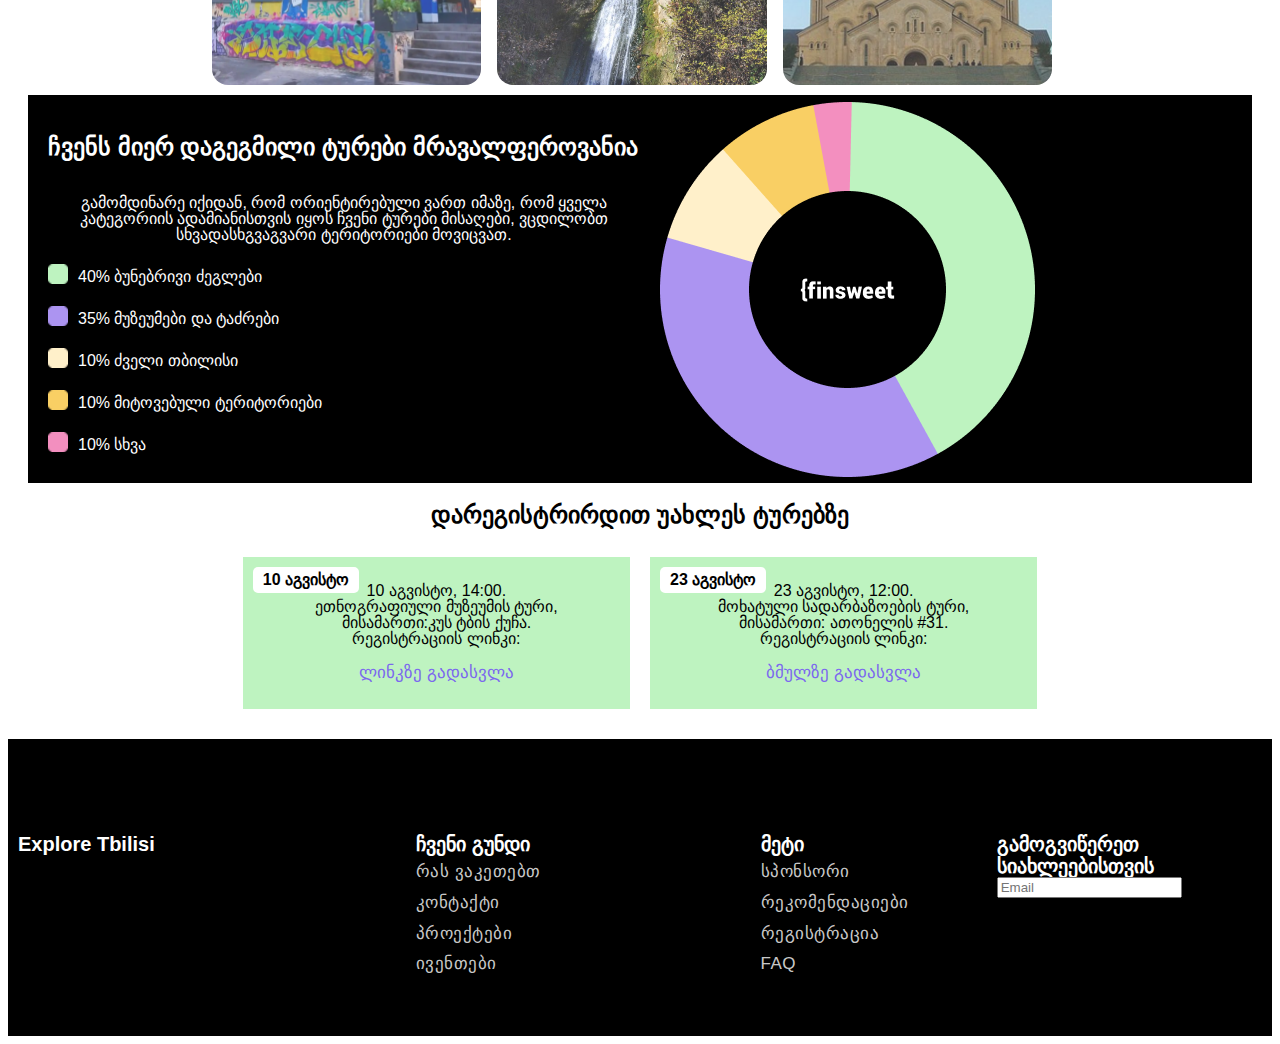
==== commit c869c7e0: "." ====
--- a/index.html
+++ b/index.html
@@ -108,35 +108,38 @@
 
     </main>
     <div class="footer-container">
-        <div class="w-row">
-          <div class="wcol4">
-            <h3 class="footer-failory-name">Explore Tbilisi</h3>
-          </div>
-          <div class="footer-column w-col w-col-8">
-            <div class="w-row">
-              <div class="w-col w-col-8">
-                <div class="w-row">
-                  <div class="w-col w-col-7 w-col-small-6 w-col-tiny-7">
-                    <h3 class="footer-titles">ჩვენი გუნდი</h3>
-                    <p class="footer-links"><a href="" target="_blank"><span class="footer-link">რას ვაკეთებთ<br></span></a><a href=""><span class="footer-link">კონტაქტი<br></span></a><a href=""><span class="footer-link">პროექტები</span></a><span><br></span><a href=""><span class="footer-link">ივენთები<br></span></a></p>
-                  </div>
-                  <div class="w-col w-col-5 w-col-small-6 w-col-tiny-5">
-                    <h3 class="footer-titles">მეტი</h3>
-                    <p class="footer-links"><a href=""><span class="footer-link">სპონსორი<br></span></a><a href=""><span class="footer-link">რეკომენდაციები<br></span></a><a href=""><span class="footer-link"></span></a><a href=""><span class="footer-link">კონტაქტი<br></span></a><a href=""><span class="footer-link">FAQ</span></a><strong><br></strong></p>
-                  </div>
+      <div class="w-row">
+        <div class="wcol4">
+          <h3 class="footer-failory-name">Explore Tbilisi</h3>
+        </div>
+        <div class="footer-column w-col w-col-8">
+          <div class="w-row">
+            <div class="w-col w-col-8">
+              <div class="w-row">
+                <div class="w-col w-col-7 w-col-small-6 w-col-tiny-7">
+                  <h3 class="footer-titles">ჩვენი გუნდი</h3>
+                  <p class="footer-links"><a href="about.html" target="_blank"><span class="footer-link">რას ვაკეთებთ<br></span></a><a href="contact.html"><span class="footer-link">კონტაქტი<br></span></a><a href="news.html"><span class="footer-link">პროექტები</span></a><span><br></span><a href="news.html"><span class="footer-link">ივენთები<br></span></a></p>
+                </div>
+                <div class="w-col w-col-5 w-col-small-6 w-col-tiny-5">
+                  <h3 class="footer-titles">მეტი</h3>
+                  <p class="footer-links"><a href=""><span class="footer-link">სპონსორი<br>
+                  </span></a><a href="#"><span class="footer-link">რეკომენდაციები<br></span></a><a href="#"><span class="footer-link"></span></a>
+                  <a href="#"><span class="footer-link">რეგისტრაცია<br></span></a><a href="#"><span class="footer-link">FAQ</span></a>
+                  <strong><br></strong></p>
                 </div>
               </div>
-              
-              
-              <div class="column-center-mobile w-col w-col-4">
-                <h3 class="footer-titles">გამოგვიწერეთ სიახლეებისთვის</h3>
-                <input type="email" name="g-email" class="g-inp" id="g-email" placeholder='Email'>
-                <p class="footer-description">Email me at:</p>
-              </div>
+            </div>
+            
+            
+            <div class="column-center-mobile w-col w-col-4">
+              <h3 class="footer-titles">გამოგვიწერეთ სიახლეებისთვის</h3>
+              <input type="email" name="g-email" class="g-inp" id="g-email" placeholder='Email'>
+              <p class="footer-description">Email me at:</p>
             </div>
           </div>
         </div>
       </div>
+    </div>
 
 </body>
-</html>
+</html>--- a/styles/style.css
+++ b/styles/style.css
@@ -1,634 +1,770 @@
+
 
 body {
-    margin: 2;
-    padding: 2;
-    font-family: Arial, sans-serif;
-    justify-content: center;
-    align-items: center;
+  margin: 2;
+  padding: 2;
+  font-family: Arial, sans-serif;
+  -webkit-box-pack: center;
+      -ms-flex-pack: center;
+          justify-content: center;
+  -webkit-box-align: center;
+      -ms-flex-align: center;
+          align-items: center;
 }
 
 header {
-    background-color: #fff; 
-    color: #000; 
-    display: flex;
-    justify-content: space-between;
-    align-items: center;
-    padding: 0.5rem;
+  background-color: #fff; 
+  color: #000; 
+  display: -webkit-box; 
+  display: -ms-flexbox; 
+  display: flex;
+  -webkit-box-pack: justify;
+      -ms-flex-pack: justify;
+          justify-content: space-between;
+  -webkit-box-align: center;
+      -ms-flex-align: center;
+          align-items: center;
+  padding: 0.5rem;
 }
 header div {
-  display: flex;
-  align-items: center;
+display: -webkit-box;
+display: -ms-flexbox;
+display: flex;
+-webkit-box-align: center;
+    -ms-flex-align: center;
+        align-items: center;
 }
 
 header p {
-  margin-right: 1rem;
-  font-family: 'Franklin Gothic Medium', 'Arial Narrow', Arial, sans-serif;
+margin-right: 1rem;
+font-family: 'Franklin Gothic Medium', 'Arial Narrow', Arial, sans-serif;
 }
 
 header img {
-  height: 2rem;
+height: 2rem;
 }
 
 nav a {
-    color: var(--secondary-text, #525560);
-    text-decoration: none;
-    margin: 0 10px;
+  color: var(--secondary-text, #525560);
+  text-decoration: none;
+  margin: 0 10px;
 }
 nav a:hover {
-    color:aquamarine;
+  color:aquamarine;
 }
 
 main {
-    padding: 20px;
-    text-align: center;
+  padding: 20px;
+  text-align: center;
 }
 
 .big-picture {
-    position: relative;
-    text-align: left;
- 
+  position: relative;
+  text-align: left;
+
 }
 .big-picture img {
-    max-width: 100%;
-    display: block;
-    /* height:40rem; */
-    
+  max-width: 100%;
+  display: block;
+  /* height:40rem; */
+  
 }
 .big-picture-text {
-    position: absolute;
-    top: 30%;
-    left: 20px;
-    transform: translateY(-50%);
-    color:#fff;
+  position: absolute;
+  top: 30%;
+  left: 20px;
+  -webkit-transform: translateY(-50%);
+      -ms-transform: translateY(-50%);
+          transform: translateY(-50%);
+  color:#fff;
 }
 .big-picture-text h1 {
-    font-size: 48px;
-    font-style: normal;
+  font-style: normal;
 font-weight: 700;
 line-height: 120%;
 font-family: "BPG Nino Elite Cond", sans-serif;
 }
 
 .big-picture-text p {
-    color: var(--primary-text, #1D2130);
+  color: var(--primary-text, #1D2130);
 text-align: right;
+  display: -webkit-inline-box;
+  display: -ms-inline-flexbox;
+  display: inline-flex;
+  padding: 16px 32px;
+  -webkit-box-pack: center;
+      -ms-flex-pack: center;
+          justify-content: center;
+  -webkit-box-align: center;
+      -ms-flex-align: center;
+          align-items: center;
+  gap: 10px;
+  border-radius: 4px;
+  background: #FFF;
+  -webkit-backdrop-filter: blur(40px);
+          backdrop-filter: blur(40px);
+}
+.chart-container {
+  display: -webkit-box;
+  display: -ms-flexbox;
+  display: flex;
+  -webkit-box-pack: center;
+      -ms-flex-pack: center;
+          justify-content: center;
+  -webkit-box-align: center;
+      -ms-flex-align: center;
+          align-items: center;
+  max-height: 30rem;
+  background-color: #000;
+  color: #fff;
+}
+
+.chart {
+  display: -webkit-box;
+  display: -ms-flexbox;
+  display: flex;
+  -webkit-box-orient: vertical;
+  -webkit-box-direction: normal;
+      -ms-flex-direction: column;
+          flex-direction: column;
+  -webkit-box-align: start;
+      -ms-flex-align: start;
+          align-items: flex-start;
+  padding: 20px;
+  width: 50%;
+}
+
+.chart p {
+  margin-bottom: 10px;
+}
+
+.perc {
+  display: -webkit-box;
+  display: -ms-flexbox;
+  display: flex;
+  -webkit-box-align: center;
+      -ms-flex-align: center;
+          align-items: center;
+}
+
+.rect {
+  width: 20px;
+  height: 20px;
+  margin-right: 10px;
+}
+
+.chart img {
+  max-width: 100%;
+}
+
+.chart-img-container {
+  width: 50%;
+}
+
+.chart-img-container img {
+  max-width: 100%;
+  display: block;
+}
+
+.content {
+  display: -webkit-box;
+  display: -ms-flexbox;
+  display: flex;
+  -webkit-box-orient: horizontal;
+  -webkit-box-direction: normal;
+      -ms-flex-direction: row;
+          flex-direction: row;
+}
+
+.left-content {
+  -webkit-box-flex: 1;
+      -ms-flex: 1;
+          flex: 1;
+  padding: 20px;
+  margin-top:3rem;
+
+}
+
+.left-content p 
+{
+  color: #525560;
+}
+
+
+.right-content {
+  -webkit-box-flex: 1;
+      -ms-flex: 1;
+          flex: 1;
+  display: -webkit-box;
+  display: -ms-flexbox;
+  display: flex;
+  -webkit-box-pack: end;
+      -ms-flex-pack: end;
+          justify-content: flex-end;
+  -webkit-box-align: center;
+      -ms-flex-align: center;
+          align-items: center;
+}
+
+.image-1 {
+  margin-top:3rem;
+  margin-bottom:3rem;
+  max-width: 35%; 
+  height: auto;
+  margin-right: 10rem;
+  border-radius: 12px;
+}
+
+.green-button {
+display: inline-block;
+background-color: green;
+color: white;
+padding: 10px 20px;
+border: none;
+border-radius: 5px;
 font-size: 16px;
-    display: inline-flex;
-    padding: 16px 32px;
-    justify-content: center;
-    align-items: center;
-    gap: 10px;
-    border-radius: 4px;
-    background: #FFF;
-    backdrop-filter: blur(40px);
-}
-.chart-container {
-    display: flex;
-    justify-content: center;
-    align-items: center;
-    max-height: 30rem;
-    background-color: #000;
-    color: #fff;
-  }
+text-decoration: none;
+cursor: pointer;
+}
+
+.green-button:hover {
+background-color: darkgreen;
+}
+
+
+.team {
+margin: 0;
+padding: 0;
+display: -webkit-box;
+display: -ms-flexbox;
+display: flex;
+-webkit-box-pack: center;
+    -ms-flex-pack: center;
+        justify-content: center;
+-webkit-box-align: center;
+    -ms-flex-align: center;
+        align-items: center; 
+height: 100vh; 
+}
+
+      .picture-container {
+          width: 80%;
+          max-width: 1000px;
+          position: relative;
+        left: 15%;
+         border-radius: 1.5%;
+         opacity: 0.5;
+          overflow: hidden;          
+          display: -webkit-box;          
+          display: -ms-flexbox;          
+          display: flex;
+          -webkit-box-pack: center;
+              -ms-flex-pack: center;
+                  justify-content: center;
+          height: 40vh;
+          
+      }
+      
+      .picture {
+          width: 100%;
+          height: 100%;
+          -o-object-fit: cover;
+             object-fit: cover;
+      }
+      
+      .text-container {
+          position: absolute;
+          top: 50%;
+          left: 50%;
+          -webkit-transform: translate(-50%, -50%);
+              -ms-transform: translate(-50%, -50%);
+                  transform: translate(-50%, -50%);
+          text-align: center;
+      }
+      
+      .text-container h1 {
+          font-size: 2.5vw;
+          color: #fff;
+          text-shadow: 0.5vw 0.5vw 1vw rgba(0, 0, 0, 0.6);
+      }
+
+      .button1 {
+          margin-top: 2%;
+          padding: 1.5% 3%;
+          font-size: 1.5vw;
+          background-color: #007bff;
+          color: #fff;
+          border: none;
+          border-radius: 1vw;
+          cursor: pointer;
+      }
+
+      .button1:hover {
+          background-color: #0056b3;
+      }
+
+      .card-container {
+        display: -webkit-box;
+        display: -ms-flexbox;
+        display: flex;
+        -ms-flex-wrap: wrap;
+            flex-wrap: wrap;
+      }
   
-  .chart {
-    display: flex;
-    flex-direction: column;
-    align-items: flex-start;
-    padding: 20px;
-    width: 50%;
-  }
+      .card {
+        width: 18%; 
+        margin: 2%;
+        border: 1px solid #ccc;
+        -webkit-box-shadow: 0 2px 4px rgba(0, 0, 0, 0.1);
+                box-shadow: 0 2px 4px rgba(0, 0, 0, 0.1);
+        border-radius: 5px;
+        overflow: hidden;
+      }
   
-  .chart h2 {
-    font-size: 24px;
-    margin-bottom: 20px;
-  }
+      .card img {
+        width: 100%;
+        height: auto;
+        display: block;
+      }
   
-  .chart p {
-    margin-bottom: 10px;
-  }
+      .card-content {
+        padding: 10px;
+      }
   
-  .perc {
-    display: flex;
-    align-items: center;
-  }
+      .card-title {
+        font-size: 14px;
+        font-weight: bold;
+        margin: 5px 0;
+      }
   
-  .rect {
-    width: 20px;
-    height: 20px;
-    margin-right: 10px;
-  }
-  
-  .chart img {
-    max-width: 100%;
-  }
-  
-  .chart-img-container {
-    width: 50%;
-  }
-  
-  .chart-img-container img {
-    max-width: 100%;
-    display: block;
-  }
-
-  .content {
-    display: flex;
-    flex-direction: row;
-  }
-  
-  .left-content {
-    flex: 1;
-    padding: 20px;
-    margin-top:3rem;
-  
-  }
-
-  .left-content p 
-{
-    color: #525560;
-}
-
-  
-  .right-content {
-    flex: 1;
-    display: flex;
-    justify-content: flex-end;
-    align-items: center;
-  }
-  
-  .image-1 {
-    margin-top:3rem;
-    margin-bottom:3rem;
-    max-width: 35%; 
-    height: auto;
-    margin-right: 10rem;
-    border-radius: 12px;
-  }
-  
-.green-button {
-  display: inline-block;
-  background-color: green;
-  color: white;
-  padding: 10px 20px;
-  border: none;
-  border-radius: 5px;
-  font-size: 16px;
-  text-decoration: none;
-  cursor: pointer;
-}
-
-.green-button:hover {
-  background-color: darkgreen;
-}
-
-  
-.team {
-  margin: 0;
-  padding: 0;
-  display: flex;
-  justify-content: center;
-  align-items: center; 
-  height: 100vh; 
-}
-
-        .picture-container {
-            width: 80%;
-            max-width: 1000px;
-            position: relative;
-          left: 15%;
-           border-radius: 1.5%;
-           opacity: 0.5;
-            overflow: hidden;          
-            display: flex;
-            justify-content: center;
-            height: 40vh;
-            
-        }
-        
-        .picture {
-            width: 100%;
-            height: 100%;
-            object-fit: cover;
-        }
-        
-        .text-container {
-            position: absolute;
-            top: 50%;
-            left: 50%;
-            transform: translate(-50%, -50%);
-            text-align: center;
-        }
-        
-        .text-container h1 {
-            font-size: 2.5vw;
-            color: #fff;
-            text-shadow: 0.5vw 0.5vw 1vw rgba(0, 0, 0, 0.6);
-        }
-
-        .button1 {
-            margin-top: 2%;
-            padding: 1.5% 3%;
-            font-size: 1.5vw;
-            background-color: #007bff;
-            color: #fff;
-            border: none;
-            border-radius: 1vw;
-            cursor: pointer;
-        }
-
-        .button1:hover {
-            background-color: #0056b3;
-        }
-
-        .card-container {
-          display: flex;
-          flex-wrap: wrap;
-        }
-    
-        .card {
-          width: 18%; 
-          margin: 2%;
-          border: 1px solid #ccc;
-          box-shadow: 0 2px 4px rgba(0, 0, 0, 0.1);
-          border-radius: 5px;
-          overflow: hidden;
-        }
-    
-        .card img {
-          width: 100%;
-          height: auto;
-          display: block;
-        }
-    
-        .card-content {
-          padding: 10px;
-        }
-    
-        .card-title {
-          font-size: 14px;
-          font-weight: bold;
-          margin: 5px 0;
-        }
-    
-        .card-description {
-          font-size: 12px;
-          color: #666;
-        }
+      .card-description {
+        font-size: 12px;
+        color: #666;
+      }
 
 .container1 {
-  display: flex;
-  max-width: 70%;
-  margin: auto;
-  padding: 10px;
+display: -webkit-box;
+display: -ms-flexbox;
+display: flex;
+max-width: 70%;
+margin: auto;
+padding: 10px;
 }
 
 .box1 {
-  flex: 1;
-  height: 23rem;
-  background-size: cover;
-  background-position: center;
-  background-repeat: no-repeat;
-  border-radius: 1rem;
+-webkit-box-flex: 1;
+    -ms-flex: 1;
+        flex: 1;
+height: 23rem;
+background-size: cover;
+background-position: center;
+background-repeat: no-repeat;
+border-radius: 1rem;
 margin-right: 1rem;
 opacity: 0.8;
 
 }
 
 .contacts {
-  display: grid;
-  grid-template-columns: 1fr 1fr;
-  gap: 20px; 
-  background: var(--off-white, #EBF0F9);
-  font-family: "BPG Nostalgia Bold", sans-serif;
+display: -ms-grid;
+display: grid;
+-ms-grid-columns: 1fr 20px 1fr;
+grid-template-columns: 1fr 1fr;
+gap: 20px; 
+background: var(--off-white, #EBF0F9);
+font-family: "BPG Nostalgia Bold", sans-serif;
 }
 
 
 
 .contact-form {
-    width: 55%;
-    margin: 0 auto; 
+  width: 55%;
+  margin: 0 auto; 
 }
 .form-row {
-    display: flex;
-    justify-content: space-between;
-    margin-bottom: 15px;
-    
+  display: -webkit-box;
+  display: -ms-flexbox;
+  display: flex;
+  -webkit-box-pack: justify;
+      -ms-flex-pack: justify;
+          justify-content: space-between;
+  margin-bottom: 15px;
+  
 }
 .form-row .half {
-    width: 45%;
+  width: 45%;
 }
 .form-row label {
-    font-weight: bold;
-    display: block;
-    margin-bottom: 5px;
+  font-weight: bold;
+  display: block;
+  margin-bottom: 5px;
 }
 .form-row input,
 .form-row textarea {
-    width: 100%;
-    padding: 5px;
+  width: 100%;
+  padding: 5px;
 }
 .form-row textarea {
-    resize: vertical;
+  resize: vertical;
 }
 button {
-    background: var(--green-primary, #70C174);
-backdrop-filter: blur(40px);
-    color: #fff;
-    border: none;
-    cursor: pointer;
+  background: var(--green-primary, #70C174);
+-webkit-backdrop-filter: blur(40px);
+      backdrop-filter: blur(40px);
+  color: #fff;
+  border: none;
+  cursor: pointer;
 padding: 16px 32px;
+display: -webkit-box;
+display: -ms-flexbox;
 display: flex; 
-justify-content: center;
+-webkit-box-pack: center; 
+  -ms-flex-pack: center; 
+      justify-content: center;
 }
 
 button:hover {
-    background-color: #00cc66; 
-}
-
-
-  .footer-container {
-    box-sizing: border-box;
-    margin-left: auto;
-    margin-right: auto;
-    max-width: auto;
-    padding-bottom: 40px;
-    padding-top: 70px;
-    background-color: #000;
-  }
-  
-
-  div.w-row {
-    box-sizing: border-box;
-    margin-left: -10px;
-    margin-right: -10px;
-  }
-  
-  div.w-row:after {
-    clear: both;
-    content: " ";
-    display: table;
-    grid-column-end: 2;
-    grid-column-start: 1;
-    grid-row-end: 2;
-    grid-row-start: 1;
-  }
-  
-  div.w-row:before {
-    content: " ";
-    display: table;
-    grid-column-end: 2;
-    grid-column-start: 1;
-    grid-row-end: 2;
-    grid-row-start: 1;
-  }
-  
-  .wcol4 {
-    box-sizing: border-box;
-    float: left;
-    min-height: 1px;
-    padding-left: 10px;
-    padding-right: 10px;
-    position: relative;
-    width: 33.3333%;
-  }
-  
-
-  h3.footer-failory-name {
-    box-sizing: border-box;
-    color: #FFFFFF;
-    display: block;
-    font-family: Lato, sans-serif;
-    font-size: 20px;
-    font-weight: 900;
-    line-height: 1.1em;
-    margin-bottom: 10px;
-    margin-left: 10px;
-    margin-top: 24px;
-  }
-  
-
-  
-  div.footer-column.w-col.w-col-8 {
-    box-sizing: border-box;
-    float: left;
-    min-height: 1px;
-    padding-left: 10px;
-    padding-right: 10px;
-    position: relative;
-    width: 66.6667%;
-  }
-  
-  div.w-col.w-col-8 {
-    box-sizing: border-box;
-    float: left;
-    min-height: 1px;
-    padding-left: 0;
-    padding-right: 0;
-    position: relative;
-    width: 66.6667%;
-  }
-  
-  div.w-col.w-col-7.w-col-small-6.w-col-tiny-7 {
-    box-sizing: border-box;
-    float: left;
-    min-height: 1px;
-    padding-left: 0;
-    padding-right: 0;
-    position: relative;
-    width: 58.3333%;
-  }
-  
-  h3.footer-titles {
-    box-sizing: border-box;
-    color: #FFFFFF;
-    display: block;
-    font-family: Lato, sans-serif;
-    font-size: 20px;
-    font-weight: 900;
-    line-height: 1.1em;
-    margin-bottom: 0;
-    margin-left: 0;
-    margin-top: 24px;
-  }
-  
-  p.footer-links {
-    box-sizing: border-box;
-    color: rgba(255, 255, 255, 0.8);
-    display: block;
-    font-family: Lato, sans-serif;
-    font-size: 17px;
-    font-weight: 300;
-    letter-spacing: .5px;
-    line-height: 1.8em;
-    margin-bottom: 16px;
-    margin-top: 2px;
-  }
-  
-  a {
-    background-color: transparent;
-    box-sizing: border-box;
-    color: #FFFFFF;
-    font-family: Lato, sans-serif;
-    font-size: 17px;
-    font-weight: 400;
-    line-height: 1.2em;
-    text-decoration: none;
-  }
-
-  
-  span.footer-link {
-    box-sizing: border-box;
-    color: rgba(255, 255, 255, 0.8);
-    font-weight: 300;
-  }
-  
-
-  span {
-    box-sizing: border-box;
-  }
-  
-  strong {
-    box-sizing: border-box;
-    font-weight: 700;
-  }
-  
-  div.w-col.w-col-5.w-col-small-6.w-col-tiny-5 {
-    box-sizing: border-box;
-    float: left;
-    min-height: 1px;
-    padding-left: 0;
-    padding-right: 0;
-    position: relative;
-    width: 41%;
-  }
-  
-  strong.link-email-footer {
-    box-sizing: border-box;
-    font-weight: 700;
-  }
-
-  .about {
-    display: flex;
-    align-items: center; 
+  background-color: #00cc66; 
+}
+
+
+.footer-container {
+  -webkit-box-sizing: border-box;
+          box-sizing: border-box;
+  margin-left: auto;
+  margin-right: auto;
+  max-width: auto;
+  padding-bottom: 40px;
+  padding-top: 70px;
+  background-color: #000;
+}
+
+
+div.w-row {
+  -webkit-box-sizing: border-box;
+          box-sizing: border-box;
+  margin-left: -10px;
+  margin-right: -10px;
+}
+
+div.w-row:after {
+  clear: both;
+  content: " ";
+  display: table;
+  -ms-grid-column-span: 1;
+  grid-column-end: 2;
+      grid-column-start: 1;
+  -ms-grid-row-span: 1;
+  grid-row-end: 2;
+      grid-row-start: 1;
+}
+
+div.w-row:before {
+  content: " ";
+  display: table;
+  -ms-grid-column-span: 1;
+  grid-column-end: 2;
+      grid-column-start: 1;
+  -ms-grid-row-span: 1;
+  grid-row-end: 2;
+      grid-row-start: 1;
+}
+
+.wcol4 {
+  -webkit-box-sizing: border-box;
+          box-sizing: border-box;
+  float: left;
+  min-height: 1px;
+  padding-left: 10px;
+  padding-right: 10px;
+  position: relative;
+  width: 33.3333%;
+}
+
+
+h3.footer-failory-name {
+  -webkit-box-sizing: border-box;
+          box-sizing: border-box;
+  color: #FFFFFF;
+  display: block;
+  font-family: Lato, sans-serif;
+  font-size: 20px;
+  font-weight: 900;
+  line-height: 1.1em;
+  margin-bottom: 10px;
+  margin-left: 10px;
+  margin-top: 24px;
+}
+
+
+
+div.footer-column.w-col.w-col-8 {
+  -webkit-box-sizing: border-box;
+          box-sizing: border-box;
+  float: left;
+  min-height: 1px;
+  padding-left: 10px;
+  padding-right: 10px;
+  position: relative;
+  width: 66.6667%;
+}
+
+div.w-col.w-col-8 {
+  -webkit-box-sizing: border-box;
+          box-sizing: border-box;
+  float: left;
+  min-height: 1px;
+  padding-left: 0;
+  padding-right: 0;
+  position: relative;
+  width: 66.6667%;
+}
+
+div.w-col.w-col-7.w-col-small-6.w-col-tiny-7 {
+  -webkit-box-sizing: border-box;
+          box-sizing: border-box;
+  float: left;
+  min-height: 1px;
+  padding-left: 0;
+  padding-right: 0;
+  position: relative;
+  width: 58.3333%;
+}
+
+h3.footer-titles {
+  -webkit-box-sizing: border-box;
+          box-sizing: border-box;
+  color: #FFFFFF;
+  display: block;
+  font-family: Lato, sans-serif;
+  font-size: 20px;
+  font-weight: 900;
+  line-height: 1.1em;
+  margin-bottom: 0;
+  margin-left: 0;
+  margin-top: 24px;
+}
+
+p.footer-links {
+  -webkit-box-sizing: border-box;
+          box-sizing: border-box;
+  color: rgba(255, 255, 255, 0.8);
+  display: block;
+  font-family: Lato, sans-serif;
+  font-size: 17px;
+  font-weight: 300;
+  letter-spacing: .5px;
+  line-height: 1.8em;
+  margin-bottom: 16px;
+  margin-top: 2px;
+}
+
+a {
+  background-color: transparent;
+  -webkit-box-sizing: border-box;
+          box-sizing: border-box;
+  color: #FFFFFF;
+  font-family: Lato, sans-serif;
+  font-size: 17px;
+  font-weight: 400;
+  line-height: 1.2em;
+  text-decoration: none;
+}
+
+
+span.footer-link {
+  -webkit-box-sizing: border-box;
+          box-sizing: border-box;
+  color: rgba(255, 255, 255, 0.8);
+  font-weight: 300;
+}
+
+
+span {
+  -webkit-box-sizing: border-box;
+          box-sizing: border-box;
+}
+
+strong {
+  -webkit-box-sizing: border-box;
+          box-sizing: border-box;
+  font-weight: 700;
+}
+
+div.w-col.w-col-5.w-col-small-6.w-col-tiny-5 {
+  -webkit-box-sizing: border-box;
+          box-sizing: border-box;
+  float: left;
+  min-height: 1px;
+  padding-left: 0;
+  padding-right: 0;
+  position: relative;
+  width: 41%;
+}
+
+strong.link-email-footer {
+  -webkit-box-sizing: border-box;
+          box-sizing: border-box;
+  font-weight: 700;
+}
+
+.about {
+  display: -webkit-box;
+  display: -ms-flexbox;
+  display: flex;
+  -webkit-box-align: center;
+      -ms-flex-align: center;
+          align-items: center; 
 }
 
 .text {
-    flex: 1;
-    padding: 20px;
+  -webkit-box-flex: 1;
+      -ms-flex: 1;
+          flex: 1;
+  padding: 20px;
 }
 
 .grid1 img {
-    max-width: 90%;
-    height: auto;
-    margin-right: 20%; 
+  max-width: 90%;
+  height: auto;
+  margin-right: 20%; 
 }
 
 .do {
-  margin: 20px;
-  background: var(--green-tertiary, #EFF7F2);
+margin: 20px;
+background: var(--green-tertiary, #EFF7F2);
 }
 
 .grid-container {
-  display: grid;
-  grid-template-columns: repeat(3, 1fr);
-  grid-gap: 20px;
+display: -ms-grid;
+display: grid;
+-ms-grid-columns: 1fr 20px 1fr 20px 1fr;
+grid-template-columns: repeat(3, 1fr);
+grid-gap: 20px;
 }
 
 .grid-item {
-  background-color: #f2f2f2;
-  padding: 20px;
-  border-radius: 8px;
+background-color: #f2f2f2;
+padding: 20px;
+border-radius: 8px;
 }
 
 .grid-item p {
-  opacity: 0.699999988079071;
-  color: var(--primary-text, #1D2130);
+opacity: 0.699999988079071;
+color: var(--primary-text, #1D2130);
 }
 h2 {
-  text-align: center;
+text-align: center;
 }
 
 #nw {
-  background: var(--green-tertiary, #EFF7F2);
+background: var(--green-tertiary, #EFF7F2);
 }
 
 
 .textbox1 {
-  display: flex;
-  flex-direction: column;
-  max-width: 25%;
-  background-color: #ffffff; 
-  padding: 20px; 
-  border-radius: 12px; 
-  margin-right: 10%;
+display: -webkit-box;
+display: -ms-flexbox;
+display: flex;
+-webkit-box-orient: vertical;
+-webkit-box-direction: normal;
+    -ms-flex-direction: column;
+        flex-direction: column;
+max-width: 25%;
+background-color: #ffffff; 
+padding: 20px; 
+border-radius: 12px; 
+margin-right: 10%;
 }
 
 .grid1 {
-  display: grid;
-  grid-template-columns: auto 1fr; 
-  align-items: center;
+display: -ms-grid;
+display: grid;
+-ms-grid-columns: auto 1fr;
+grid-template-columns: auto 1fr; 
+-webkit-box-align: center; 
+    -ms-flex-align: center; 
+        align-items: center;
 
 }
 
 .grid1 p {
-  min-inline-size: 250px;
-  font-family: "ALK Rounded Nusx Med", sans-serif;
+min-inline-size: 250px;
+font-family: "ALK Rounded Nusx Med", sans-serif;
 }
 
 #newss {
-  display: grid;
-  grid-template-columns: repeat(auto-fit, minmax(250px, 1fr));
-  gap: 20px;
-  max-width: 1200px;
-  margin: 0 auto;
-  padding: 20px;
+display: -ms-grid;
+display: grid;
+grid-template-columns: repeat(auto-fit, minmax(250px, 1fr));
+gap: 20px;
+max-width: 1200px;
+margin: 0 auto;
+padding: 20px;
 }
 
 .grid2 {
-  text-align: center;
-  align-items: start; 
+text-align: center;
+-webkit-box-align: start;
+    -ms-flex-align: start;
+        align-items: start; 
 }
 
 .grid2 img {
-  max-width: 100%;
-  height: 200px; 
-  object-fit: cover; 
-  margin-bottom: 10px;
+max-width: 100%;
+height: 200px; 
+-o-object-fit: cover; 
+   object-fit: cover; 
+margin-bottom: 10px;
 }
 
 .events {
-  text-align: center; 
+text-align: center; 
 }
 
 .container {
-  display: flex;
-  justify-content: center;
+display: -webkit-box;
+display: -ms-flexbox;
+display: flex;
+-webkit-box-pack: center;
+    -ms-flex-pack: center;
+        justify-content: center;
 }
 
 .box {
-  background-color: #BEF3C0;
-  margin: 10px;
-  padding: 10px;
-  width: 30%; 
-  position:relative;
+background-color: #BEF3C0;
+margin: 10px;
+padding: 10px;
+width: 30%; 
+position:relative;
 }
 
 .date {
+position: absolute;
+top: 10px;
+left: 10px;
+background-color: #fff;
+padding: 5px 10px;
+border-radius: 5px;
+font-weight: bold;
+}
+
+a.link {
+color:	#7B68EE;
+text-decoration: none; }
+
+a.link:hover {
+text-decoration: underline; 
+}
+.google-map {
+  padding-bottom: 50%;
+  position: relative;
+}
+
+.google-map iframe {
+  height: 100%;
+  width: 100%;
+  left: 0;
+  top: 0;
   position: absolute;
-  top: 10px;
-  left: 10px;
-  background-color: #fff;
-  padding: 5px 10px;
-  border-radius: 5px;
-  font-weight: bold;
-}
-
-a.link {
-  color:	#7B68EE;
-  text-decoration: none; }
-
-a.link:hover {
-  text-decoration: underline; 
-}
-
+}--- a/styles/media.css
+++ b/styles/media.css
@@ -176,81 +176,121 @@
   }
 }
 
-@media screen and (min-width: 1024px) {
+@media (max-width: 450px) {
   .big-picture-text {
-    left: 5%;
-  }
-
-  .image-1 {
-    margin-right: 3rem;
-  }
-
+      top: 20%;
+      left: 10px;
+  }
+}
+
+
+@media (max-width: 768px) {
+  .big-picture-text {
+      top: 50%;
+      left: 50%;
+      transform: translate(-50%, -50%);
+      padding: 10px 20px;
+      font-size: 16px;
+  }
+}
+
+@media (max-width: 1024px) {
+  .big-picture-text {
+      top: 70%;
+      left: 30%;
+      transform: translate(-30%, -70%);
+      padding: 8px 16px;
+      font-size: 14px;
+  }
+}
+
+@media (max-width: 450px) {
+    .right-content {
+        margin-top: 1rem;
+    }
+    .image-1 {
+        margin-right: 0;
+    }
+}
+
+
+@media (max-width: 768px) {
+    .content {
+        flex-direction: column;
+    }
+    .left-content, .right-content {
+        margin-top: 1rem;
+    }
+}
+@media (max-width: 1024px) {
+    .image-1 {
+        max-width: 50%;
+    }
+}
+
+@media (max-width: 450px) {
   .container1 {
-    max-width: 90%;
+    max-width: 90%; 
   }
 
   .box1 {
     flex: 1;
-    height: 23rem;
-    margin-right: 2rem;
-  }
-}
-
-@media screen and (min-width: 768px) and (max-width: 1023px) {
-
-  .big-picture-text {
-    left: 10%;
-  }
-
-  .image-1 {
-    margin-right: 2rem;
-  }
-
+    height: 20rem; 
+    margin-bottom: 1rem; 
+} }
+
+
+@media (max-width: 768px) {
   .container1 {
-    max-width: 80%;
+    max-width: 80%; 
   }
 
   .box1 {
     flex: 1;
-    height: 20rem;
-    margin-right: 1rem;
-  }
-}
-
-
-@media screen and (max-width: 767px) {
-  .big-picture-text {
-    left: 5%;
-  }
-
-  .image-1 {
-    margin-right: 0;
-  }
-
-  .content {
-    flex-direction: column;
-  }
-
-  .left-content, .right-content {
-    padding: 10px;
-  }
-
-  .image-1 {
-    margin-top: 2rem;
-    margin-bottom: 2rem;
-    max-width: 100%;
-    height: auto;
-    margin-right: 0;
-  }
-
+    height: 18rem; 
+}
+}
+
+@media (max-width: 1024px) {
   .container1 {
-    max-width: 100%;
-    flex-direction: column;
-  }
+    max-width: 90%; }
 
   .box1 {
     flex: 1;
-    height: 15rem;
-    margin: 10px 0;
-  }
+    height: 23rem; 
+  }
+}
+
+@media (max-width: 768px) {
+  .chart-container {
+      max-height: unset; 
+  }
+  
+  .chart {
+      width: 100%; 
+      max-width: none; 
+  }
+
+  .chart-img-container {
+      width: 100%; 
+      max-width: none; 
+  }
+}
+
+@media (max-width: 1024px) {
+  .chart p {
+      font-size: 14px; 
+  }
+}
+
+@media (min-width: 768px) {
+  .box {
+    width: 45%; 
+  }
+}
+
+
+@media (min-width: 1024px) {
+  .box {
+    width: 30%; }
 }